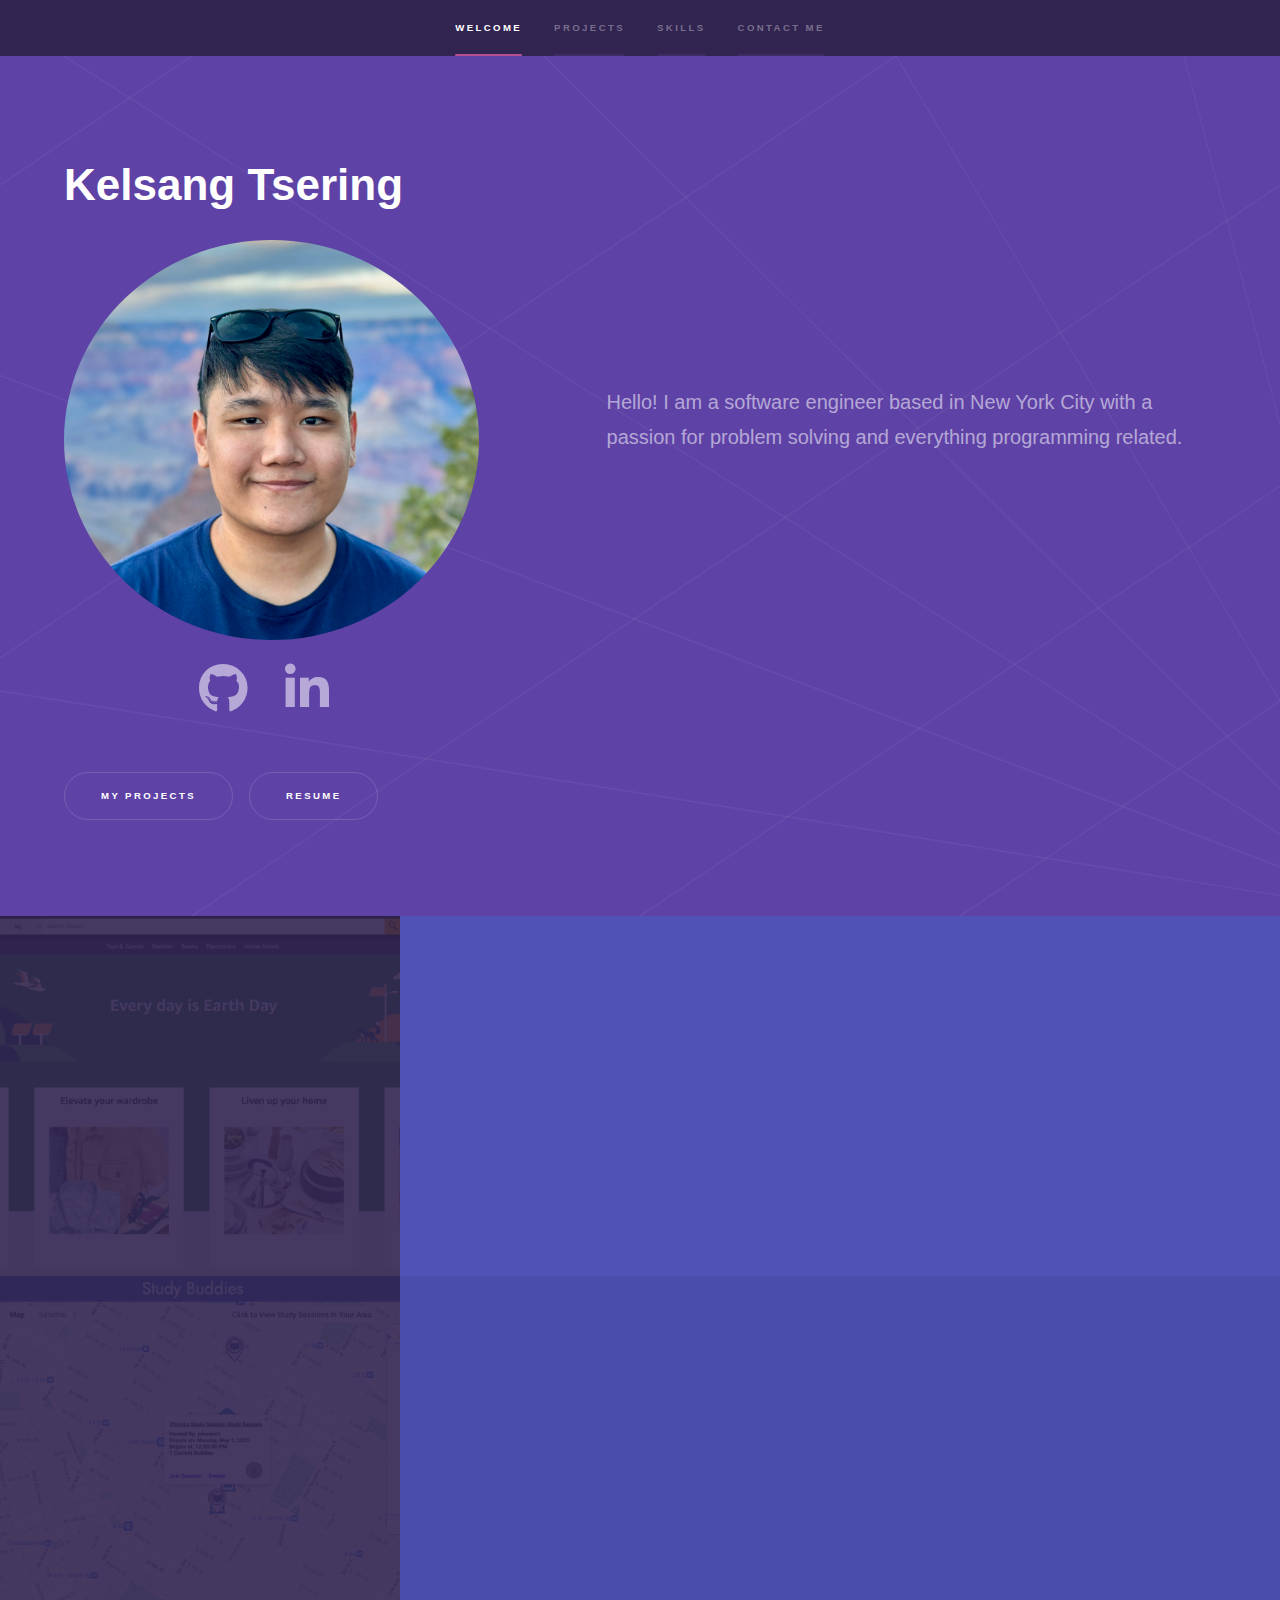
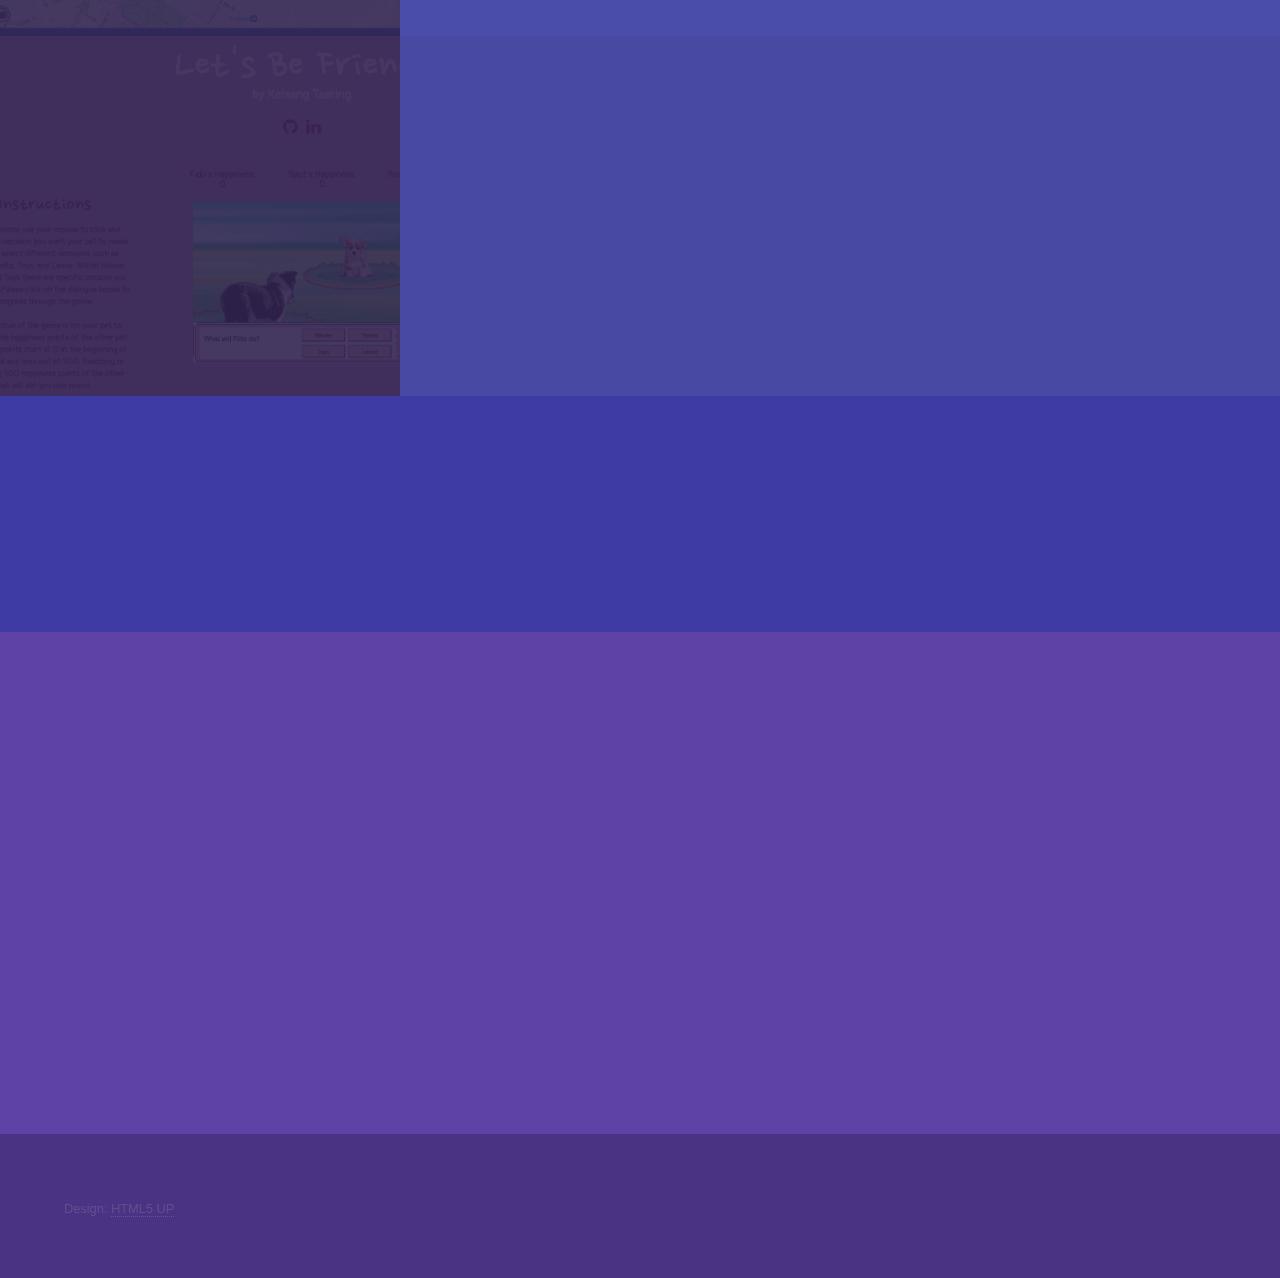
==== index.html @ 47f30125 "make changes" ====
<!DOCTYPE HTML>
<!--
	Hyperspace by HTML5 UP
	html5up.net | @ajlkn
	Free for personal and commercial use under the CCA 3.0 license (html5up.net/license)
-->
<html>
	<head>
		<title>Kelsang Tsering</title>
		<meta charset="utf-8" />
		<meta name="viewport" content="width=device-width, initial-scale=1, user-scalable=no" />
		<link rel="stylesheet" href="assets/css/main.css" />
		<noscript><link rel="stylesheet" href="assets/css/noscript.css" /></noscript>
		<link rel="icon" type="image/x-icon" href="images/laptop.png">
	</head>
	<body class="is-preload">

		<!-- Sidebar -->
			<section id="sidebar">
				<div class="inner">
					<nav>
						<ul>
							<li><a href="#intro">Welcome</a></li>
							<li><a href="#one">Projects</a></li>
							<li><a href="#two">Skills</a></li>
							<li><a href="#three">Contact Me</a></li>
						</ul>
					</nav>
				</div>
			</section>

		<!-- Wrapper -->
			<div id="wrapper">

				<!-- Intro -->
					<section id="intro" class="wrapper style1 fullscreen fade-up">
						<div class="inner">
							<h1>Kelsang Tsering</h1>
							<div id="introDiv">
								<img id="profile-photo" src="./images/kelsang2.jpg">
								<p id="introDescription">Hello! I am a software engineer based in New York City with a passion for problem solving and everything programming related.</p>
							</div>
							<ul class="icons">
								<li id="ul-icons"><a href="https://github.com/kelsangt" class="icon brands fa-github"><span class="label">GitHub</span></a></li>
								<li id="ul-icons"><a href="https://www.linkedin.com/in/kelsang-tsering/" class="icon brands fa-linkedin-in"><span class="label">LinkedIn</span></a></li>
							</ul>
							<ul class="actions">
								<li><a href="#one" class="button scrolly">My Projects</a></li>
								<li><a href="./KelsangTsering_Resume.pdf" class="button">Resume</a></li>
							</ul>
						</div>
					</section>

				<!-- One -->
					<section id="one" class="wrapper style2 spotlights">
						<section>
							<a href="#" class="image"><img src="images/rainiermain.png" alt="" data-position="center center" /></a>
							<div class="content">
								<div class="inner">
									<h2>Rainier</h2>
									<p>Rainier is a full stack clone of Amazon, utilizing React/Redux for the frontend and Ruby on Rails as the backend.</p>
									<ul class="actions">
										<li><a target="_blank" href="https://rainier.onrender.com/" class="button">Live</a></li>
										<li><a target="_blank" href="https://github.com/kelsangt/Rainier" class="button">GitHub</a></li>
										<li><a href="rainier.html" class="button">More Details</a></li>
									</ul>
								</div>
							</div>
						</section>
						<section>
							<a href="#" class="image"><img src="images/studybuddiesmain.png" alt="" data-position="top center" /></a>
							<div class="content">
								<div class="inner">
									<h2>Study Buddies</h2>
									<p>Study Buddies is an app that allows students to be able to create and attend study sessions.</p>
									<ul class="actions">
										<li><a target="_blank" href="https://studybuddies.onrender.com/" class="button">Live</a></li>
										<li><a target="_blank" href="https://github.com/kelsangt/Study-Buddies" class="button">GitHub</a></li>
										<li><a href="studybuddies.html" class="button">More Details</a></li>
									</ul>
								</div>
							</div>
						</section>
						<section>
							<a href="#" class="image"><img src="images/letsbefriendsmain.png" alt="" data-position="25% 25%" /></a>
							<div class="content">
								<div class="inner">
									<h2>Let's Be Friends</h2>
									<p>Let's Be Friends is a turn-based Javascript game where the objective is to make your opponent's pet happy.</p>
									<ul class="actions">
										<li><a target="_blank" href="https://kelsangt.github.io/Lets-Be-Friends/" class="button">Live</a></li>
										<li><a target="_blank" href="https://github.com/kelsangt/Lets-Be-Friends" class="button">GitHub</a></li>
										<li><a href="letsbefriends.html" class="button">More Details</a></li>
									</ul>
								</div>
							</div>
						</section>
					</section>

				<!-- Two -->
					<section id="two" class="wrapper style3 fade-up">
						<div class="inner">
							<h2>Skills and Technologies</h2>
							<p></p>
							<div id="skillsDiv">
								<img id="techImg" src="https://raw.githubusercontent.com/devicons/devicon/1119b9f84c0290e0f0b38982099a2bd027a48bf1/icons/vscode/vscode-original.svg"/>
								<img id="techImg" src="https://raw.githubusercontent.com/devicons/devicon/1119b9f84c0290e0f0b38982099a2bd027a48bf1/icons/javascript/javascript-original.svg"/>
								<img id="techImg" src="https://raw.githubusercontent.com/devicons/devicon/1119b9f84c0290e0f0b38982099a2bd027a48bf1/icons/ruby/ruby-original.svg"/>
								<img id="techImg" src="https://raw.githubusercontent.com/devicons/devicon/1119b9f84c0290e0f0b38982099a2bd027a48bf1/icons/python/python-original.svg"/>
								<img id="techImg" src="https://raw.githubusercontent.com/devicons/devicon/1119b9f84c0290e0f0b38982099a2bd027a48bf1/icons/react/react-original.svg"/>
								<img id="techImg" src="https://raw.githubusercontent.com/devicons/devicon/1119b9f84c0290e0f0b38982099a2bd027a48bf1/icons/redux/redux-original.svg"/>
								<img id="techImg" src="https://raw.githubusercontent.com/devicons/devicon/1119b9f84c0290e0f0b38982099a2bd027a48bf1/icons/rails/rails-plain.svg" />
								<img id="techImg" src="https://raw.githubusercontent.com/devicons/devicon/1119b9f84c0290e0f0b38982099a2bd027a48bf1/icons/nodejs/nodejs-original.svg"/>
								<img id="techImg" src="https://raw.githubusercontent.com/devicons/devicon/1119b9f84c0290e0f0b38982099a2bd027a48bf1/icons/express/express-original.svg"/>
								<img id="techImg" src="https://raw.githubusercontent.com/devicons/devicon/1119b9f84c0290e0f0b38982099a2bd027a48bf1/icons/mongodb/mongodb-original.svg"/>
								<img id="techImg" src="https://raw.githubusercontent.com/devicons/devicon/1119b9f84c0290e0f0b38982099a2bd027a48bf1/icons/postgresql/postgresql-original.svg"/>
								<img id="techImg" src="https://raw.githubusercontent.com/devicons/devicon/1119b9f84c0290e0f0b38982099a2bd027a48bf1/icons/html5/html5-original.svg"/>
								<img id="techImg" src="https://raw.githubusercontent.com/devicons/devicon/1119b9f84c0290e0f0b38982099a2bd027a48bf1/icons/css3/css3-original.svg"/>
								
							</div>
							<!-- <ul class="actions">
								<li><a href="generic.html" class="button">Learn more</a></li>
							</ul> -->
						</div>
					</section>

				<!-- Three -->
					<section id="three" class="wrapper style1 fade-up">
						<div class="inner">
							<h2>Contact Me</h2>
							
							<!-- <div class="split style1"> -->
							
								<section>
									<ul class="contact">
										
										<li>
											<h3>Email</h3>
											<p>kelsangrtsering@gmail.com</p>
										</li>
										<li>
											<h3>Phone</h3>
											<span>(347) 497-0283</span>
										</li>
										<li>
											<h3>Social</h3>
											<ul class="icons-2">
												<li id="icons-2-github"><a href="https://github.com/kelsangt" class="icon brands fa-github"><span class="label">GitHub</span></a></li>
												<li><a href="https://www.linkedin.com/in/kelsang-tsering/" class="icon brands fa-linkedin-in"><span class="label">LinkedIn</span></a></li>
											</ul>
										</li>
									</ul>
								</section>
							<!-- </div> -->
						</div>
					</section>

			</div>

		<!-- Footer -->
			<footer id="footer" class="wrapper style1-alt">
				<div class="inner">
					<ul class="menu">
						<li>Design: <a href="http://html5up.net">HTML5 UP</a></li>
					</ul>
				</div>
			</footer>

		<!-- Scripts -->
			<script src="assets/js/jquery.min.js"></script>
			<script src="assets/js/jquery.scrollex.min.js"></script>
			<script src="assets/js/jquery.scrolly.min.js"></script>
			<script src="assets/js/browser.min.js"></script>
			<script src="assets/js/breakpoints.min.js"></script>
			<script src="assets/js/util.js"></script>
			<script src="assets/js/main.js"></script>

	</body>
</html>
---- assets/css/main.css ----
@import url(fontawesome-all.min.css);

/*
	Hyperspace by HTML5 UP
	html5up.net | @ajlkn
	Free for personal and commercial use under the CCA 3.0 license (html5up.net/license)
*/

html, body, div, span, applet, object,
iframe, h1, h2, h3, h4, h5, h6, p, blockquote,
pre, a, abbr, acronym, address, big, cite,
code, del, dfn, em, img, ins, kbd, q, s, samp,
small, strike, strong, sub, sup, tt, var, b,
u, i, center, dl, dt, dd, ol, ul, li, fieldset,
form, label, legend, table, caption, tbody,
tfoot, thead, tr, th, td, article, aside,
canvas, details, embed, figure, figcaption,
footer, header, hgroup, menu, nav, output, ruby,
section, summary, time, mark, audio, video {
	margin: 0;
	padding: 0;
	border: 0;
	font-size: 100%;
	font: inherit;
	vertical-align: baseline;}

article, aside, details, figcaption, figure,
footer, header, hgroup, menu, nav, section {
	display: block;}

body {
	line-height: 1;
}

ol, ul {
	list-style: none;
}

blockquote, q {
	quotes: none;
}

	blockquote:before, blockquote:after, q:before, q:after {
		content: '';
		content: none;
	}

table {
	border-collapse: collapse;
	border-spacing: 0;
}

body {
	-webkit-text-size-adjust: none;
}

mark {
	background-color: transparent;
	color: inherit;
}

input::-moz-focus-inner {
	border: 0;
	padding: 0;
}

input, select, textarea {
	-moz-appearance: none;
	-webkit-appearance: none;
	-ms-appearance: none;
	appearance: none;
}

/* Basic */

	@-ms-viewport {
		width: device-width;
	}

	body {
		-ms-overflow-style: scrollbar;
	}

	@media screen and (max-width: 480px) {

		html, body {
			min-width: 320px;
		}

	}

	html {
		box-sizing: border-box;
	}

	*, *:before, *:after {
		box-sizing: inherit;
	}

	body {
		background: #312450;
	}

		body.is-preload *, body.is-preload *:before, body.is-preload *:after {
			-moz-animation: none !important;
			-webkit-animation: none !important;
			-ms-animation: none !important;
			animation: none !important;
			-moz-transition: none !important;
			-webkit-transition: none !important;
			-ms-transition: none !important;
			transition: none !important;
		}

/* Type */

	body, input, select, textarea {
		color: rgba(255, 255, 255, 0.55);
		font-family: Arial, Helvetica, sans-serif;
		font-size: 16.5pt;
		font-weight: normal;
		line-height: 1.75;
	}

		@media screen and (max-width: 1680px) {

			body, input, select, textarea {
				font-size: 13pt;
			}

		}

		@media screen and (max-width: 1280px) {

			body, input, select, textarea {
				font-size: 12pt;
			}

		}

		@media screen and (max-width: 360px) {

			body, input, select, textarea {
				font-size: 11pt;
			}

		}

	a {
		-moz-transition: color 0.2s ease, border-bottom-color 0.2s ease;
		-webkit-transition: color 0.2s ease, border-bottom-color 0.2s ease;
		-ms-transition: color 0.2s ease, border-bottom-color 0.2s ease;
		transition: color 0.2s ease, border-bottom-color 0.2s ease;
		border-bottom: dotted 1px rgba(255, 255, 255, 0.35);
		color: inherit;
		text-decoration: none;
	}

		a:hover {
			border-bottom-color: transparent;
			color: #ffffff;
		}

	strong, b {
		color: #ffffff;
		font-weight: bold;
	}

	em, i {
		font-style: italic;
	}

	p {
		margin: 0 0 2em 0;
	}

	h1, h2, h3, h4, h5, h6 {
		color: #ffffff;
		font-weight: bold;
		line-height: 1.5;
		margin: 0 0 0.5em 0;
	}

		h1 a, h2 a, h3 a, h4 a, h5 a, h6 a {
			color: inherit;
			text-decoration: none;
		}

	h1 {
		font-size: 2.75em;
	}

		h1.major {
			margin: 0 0 1.3em 0;
			position: relative;
			padding-bottom: 0.35em;
		}

			h1.major:after {
				background-image: -moz-linear-gradient(to right, #5e42a6, #b74e91);
				background-image: -webkit-linear-gradient(to right, #5e42a6, #b74e91);
				background-image: -ms-linear-gradient(to right, #5e42a6, #b74e91);
				background-image: linear-gradient(to right, #5e42a6, #b74e91);
				-moz-transition: max-width 0.2s ease;
				-webkit-transition: max-width 0.2s ease;
				-ms-transition: max-width 0.2s ease;
				transition: max-width 0.2s ease;
				border-radius: 0.2em;
				bottom: 0;
				content: '';
				height: 0.05em;
				position: absolute;
				right: 0;
				width: 100%;
			}

	h2 {
		font-size: 1.75em;
	}

	h3 {
		font-size: 1.1em;
	}

	h4 {
		font-size: 1em;
	}

	h5 {
		font-size: 0.8em;
	}

	h6 {
		font-size: 0.6em;
	}

	@media screen and (max-width: 736px) {

		h1 {
			font-size: 2em;
		}

		h2 {
			font-size: 1.25em;
		}

		h3 {
			font-size: 1em;
		}

		h4 {
			font-size: 0.8em;
		}

		h5 {
			font-size: 0.6em;
		}

		h6 {
			font-size: 0.6em;
		}

	}

	sub {
		font-size: 0.8em;
		position: relative;
		top: 0.5em;
	}

	sup {
		font-size: 0.8em;
		position: relative;
		top: -0.5em;
	}

	blockquote {
		border-left: solid 4px rgba(255, 255, 255, 0.15);
		font-style: italic;
		margin: 0 0 2em 0;
		padding: 0.5em 0 0.5em 2em;
	}

	code {
		background: rgba(255, 255, 255, 0.05);
		border-radius: 0.25em;
		border: solid 1px rgba(255, 255, 255, 0.15);
		font-family: "Courier New", monospace;
		font-size: 0.9em;
		margin: 0 0.25em;
		padding: 0.25em 0.65em;
	}

	pre {
		-webkit-overflow-scrolling: touch;
		font-family: "Courier New", monospace;
		font-size: 0.9em;
		margin: 0 0 2em 0;
	}

		pre code {
			display: block;
			line-height: 1.75em;
			padding: 1em 1.5em;
			overflow-x: auto;
		}

	hr {
		border: 0;
		border-bottom: solid 1px rgba(255, 255, 255, 0.15);
		margin: 2em 0;
	}

		hr.major {
			margin: 3em 0;
		}

	.align-left {
		text-align: left;
	}

	.align-center {
		text-align: center;
	}

	.align-right {
		text-align: right;
	}

/* Row */

	.row {
		display: flex;
		flex-wrap: wrap;
		box-sizing: border-box;
		align-items: stretch;
	}

		.row > * {
			box-sizing: border-box;
		}

		.row.gtr-uniform > * > :last-child {
			margin-bottom: 0;
		}

		.row.aln-left {
			justify-content: flex-start;
		}

		.row.aln-center {
			justify-content: center;
		}

		.row.aln-right {
			justify-content: flex-end;
		}

		.row.aln-top {
			align-items: flex-start;
		}

		.row.aln-middle {
			align-items: center;
		}

		.row.aln-bottom {
			align-items: flex-end;
		}

		.row > .imp {
			order: -1;
		}

		.row > .col-1 {
			width: 8.33333%;
		}

		.row > .off-1 {
			margin-left: 8.33333%;
		}

		.row > .col-2 {
			width: 16.66667%;
		}

		.row > .off-2 {
			margin-left: 16.66667%;
		}

		.row > .col-3 {
			width: 25%;
		}

		.row > .off-3 {
			margin-left: 25%;
		}

		.row > .col-4 {
			width: 33.33333%;
		}

		.row > .off-4 {
			margin-left: 33.33333%;
		}

		.row > .col-5 {
			width: 41.66667%;
		}

		.row > .off-5 {
			margin-left: 41.66667%;
		}

		.row > .col-6 {
			width: 50%;
		}

		.row > .off-6 {
			margin-left: 50%;
		}

		.row > .col-7 {
			width: 58.33333%;
		}

		.row > .off-7 {
			margin-left: 58.33333%;
		}

		.row > .col-8 {
			width: 66.66667%;
		}

		.row > .off-8 {
			margin-left: 66.66667%;
		}

		.row > .col-9 {
			width: 75%;
		}

		.row > .off-9 {
			margin-left: 75%;
		}

		.row > .col-10 {
			width: 83.33333%;
		}

		.row > .off-10 {
			margin-left: 83.33333%;
		}

		.row > .col-11 {
			width: 91.66667%;
		}

		.row > .off-11 {
			margin-left: 91.66667%;
		}

		.row > .col-12 {
			width: 100%;
		}

		.row > .off-12 {
			margin-left: 100%;
		}

		.row.gtr-0 {
			margin-top: 0;
			margin-left: 0em;
		}

			.row.gtr-0 > * {
				padding: 0 0 0 0em;
			}

			.row.gtr-0.gtr-uniform {
				margin-top: 0em;
			}

				.row.gtr-0.gtr-uniform > * {
					padding-top: 0em;
				}

		.row.gtr-25 {
			margin-top: 0;
			margin-left: -0.375em;
		}

			.row.gtr-25 > * {
				padding: 0 0 0 0.375em;
			}

			.row.gtr-25.gtr-uniform {
				margin-top: -0.375em;
			}

				.row.gtr-25.gtr-uniform > * {
					padding-top: 0.375em;
				}

		.row.gtr-50 {
			margin-top: 0;
			margin-left: -0.75em;
		}

			.row.gtr-50 > * {
				padding: 0 0 0 0.75em;
			}

			.row.gtr-50.gtr-uniform {
				margin-top: -0.75em;
			}

				.row.gtr-50.gtr-uniform > * {
					padding-top: 0.75em;
				}

		.row {
			margin-top: 0;
			margin-left: -1.5em;
		}

			.row > * {
				padding: 0 0 0 1.5em;
			}

			.row.gtr-uniform {
				margin-top: -1.5em;
			}

				.row.gtr-uniform > * {
					padding-top: 1.5em;
				}

		.row.gtr-150 {
			margin-top: 0;
			margin-left: -2.25em;
		}

			.row.gtr-150 > * {
				padding: 0 0 0 2.25em;
			}

			.row.gtr-150.gtr-uniform {
				margin-top: -2.25em;
			}

				.row.gtr-150.gtr-uniform > * {
					padding-top: 2.25em;
				}

		.row.gtr-200 {
			margin-top: 0;
			margin-left: -3em;
		}

			.row.gtr-200 > * {
				padding: 0 0 0 3em;
			}

			.row.gtr-200.gtr-uniform {
				margin-top: -3em;
			}

				.row.gtr-200.gtr-uniform > * {
					padding-top: 3em;
				}

		@media screen and (max-width: 1680px) {

			.row {
				display: flex;
				flex-wrap: wrap;
				box-sizing: border-box;
				align-items: stretch;
			}

				.row > * {
					box-sizing: border-box;
				}

				.row.gtr-uniform > * > :last-child {
					margin-bottom: 0;
				}

				.row.aln-left {
					justify-content: flex-start;
				}

				.row.aln-center {
					justify-content: center;
				}

				.row.aln-right {
					justify-content: flex-end;
				}

				.row.aln-top {
					align-items: flex-start;
				}

				.row.aln-middle {
					align-items: center;
				}

				.row.aln-bottom {
					align-items: flex-end;
				}

				.row > .imp-xlarge {
					order: -1;
				}

				.row > .col-1-xlarge {
					width: 8.33333%;
				}

				.row > .off-1-xlarge {
					margin-left: 8.33333%;
				}

				.row > .col-2-xlarge {
					width: 16.66667%;
				}

				.row > .off-2-xlarge {
					margin-left: 16.66667%;
				}

				.row > .col-3-xlarge {
					width: 25%;
				}

				.row > .off-3-xlarge {
					margin-left: 25%;
				}

				.row > .col-4-xlarge {
					width: 33.33333%;
				}

				.row > .off-4-xlarge {
					margin-left: 33.33333%;
				}

				.row > .col-5-xlarge {
					width: 41.66667%;
				}

				.row > .off-5-xlarge {
					margin-left: 41.66667%;
				}

				.row > .col-6-xlarge {
					width: 50%;
				}

				.row > .off-6-xlarge {
					margin-left: 50%;
				}

				.row > .col-7-xlarge {
					width: 58.33333%;
				}

				.row > .off-7-xlarge {
					margin-left: 58.33333%;
				}

				.row > .col-8-xlarge {
					width: 66.66667%;
				}

				.row > .off-8-xlarge {
					margin-left: 66.66667%;
				}

				.row > .col-9-xlarge {
					width: 75%;
				}

				.row > .off-9-xlarge {
					margin-left: 75%;
				}

				.row > .col-10-xlarge {
					width: 83.33333%;
				}

				.row > .off-10-xlarge {
					margin-left: 83.33333%;
				}

				.row > .col-11-xlarge {
					width: 91.66667%;
				}

				.row > .off-11-xlarge {
					margin-left: 91.66667%;
				}

				.row > .col-12-xlarge {
					width: 100%;
				}

				.row > .off-12-xlarge {
					margin-left: 100%;
				}

				.row.gtr-0 {
					margin-top: 0;
					margin-left: 0em;
				}

					.row.gtr-0 > * {
						padding: 0 0 0 0em;
					}

					.row.gtr-0.gtr-uniform {
						margin-top: 0em;
					}

						.row.gtr-0.gtr-uniform > * {
							padding-top: 0em;
						}

				.row.gtr-25 {
					margin-top: 0;
					margin-left: -0.375em;
				}

					.row.gtr-25 > * {
						padding: 0 0 0 0.375em;
					}

					.row.gtr-25.gtr-uniform {
						margin-top: -0.375em;
					}

						.row.gtr-25.gtr-uniform > * {
							padding-top: 0.375em;
						}

				.row.gtr-50 {
					margin-top: 0;
					margin-left: -0.75em;
				}

					.row.gtr-50 > * {
						padding: 0 0 0 0.75em;
					}

					.row.gtr-50.gtr-uniform {
						margin-top: -0.75em;
					}

						.row.gtr-50.gtr-uniform > * {
							padding-top: 0.75em;
						}

				.row {
					margin-top: 0;
					margin-left: -1.5em;
				}

					.row > * {
						padding: 0 0 0 1.5em;
					}

					.row.gtr-uniform {
						margin-top: -1.5em;
					}

						.row.gtr-uniform > * {
							padding-top: 1.5em;
						}

				.row.gtr-150 {
					margin-top: 0;
					margin-left: -2.25em;
				}

					.row.gtr-150 > * {
						padding: 0 0 0 2.25em;
					}

					.row.gtr-150.gtr-uniform {
						margin-top: -2.25em;
					}

						.row.gtr-150.gtr-uniform > * {
							padding-top: 2.25em;
						}

				.row.gtr-200 {
					margin-top: 0;
					margin-left: -3em;
				}

					.row.gtr-200 > * {
						padding: 0 0 0 3em;
					}

					.row.gtr-200.gtr-uniform {
						margin-top: -3em;
					}

						.row.gtr-200.gtr-uniform > * {
							padding-top: 3em;
						}

		}

		@media screen and (max-width: 1280px) {

			.row {
				display: flex;
				flex-wrap: wrap;
				box-sizing: border-box;
				align-items: stretch;
			}

				.row > * {
					box-sizing: border-box;
				}

				.row.gtr-uniform > * > :last-child {
					margin-bottom: 0;
				}

				.row.aln-left {
					justify-content: flex-start;
				}

				.row.aln-center {
					justify-content: center;
				}

				.row.aln-right {
					justify-content: flex-end;
				}

				.row.aln-top {
					align-items: flex-start;
				}

				.row.aln-middle {
					align-items: center;
				}

				.row.aln-bottom {
					align-items: flex-end;
				}

				.row > .imp-large {
					order: -1;
				}

				.row > .col-1-large {
					width: 8.33333%;
				}

				.row > .off-1-large {
					margin-left: 8.33333%;
				}

				.row > .col-2-large {
					width: 16.66667%;
				}

				.row > .off-2-large {
					margin-left: 16.66667%;
				}

				.row > .col-3-large {
					width: 25%;
				}

				.row > .off-3-large {
					margin-left: 25%;
				}

				.row > .col-4-large {
					width: 33.33333%;
				}

				.row > .off-4-large {
					margin-left: 33.33333%;
				}

				.row > .col-5-large {
					width: 41.66667%;
				}

				.row > .off-5-large {
					margin-left: 41.66667%;
				}

				.row > .col-6-large {
					width: 50%;
				}

				.row > .off-6-large {
					margin-left: 50%;
				}

				.row > .col-7-large {
					width: 58.33333%;
				}

				.row > .off-7-large {
					margin-left: 58.33333%;
				}

				.row > .col-8-large {
					width: 66.66667%;
				}

				.row > .off-8-large {
					margin-left: 66.66667%;
				}

				.row > .col-9-large {
					width: 75%;
				}

				.row > .off-9-large {
					margin-left: 75%;
				}

				.row > .col-10-large {
					width: 83.33333%;
				}

				.row > .off-10-large {
					margin-left: 83.33333%;
				}

				.row > .col-11-large {
					width: 91.66667%;
				}

				.row > .off-11-large {
					margin-left: 91.66667%;
				}

				.row > .col-12-large {
					width: 100%;
				}

				.row > .off-12-large {
					margin-left: 100%;
				}

				.row.gtr-0 {
					margin-top: 0;
					margin-left: 0em;
				}

					.row.gtr-0 > * {
						padding: 0 0 0 0em;
					}

					.row.gtr-0.gtr-uniform {
						margin-top: 0em;
					}

						.row.gtr-0.gtr-uniform > * {
							padding-top: 0em;
						}

				.row.gtr-25 {
					margin-top: 0;
					margin-left: -0.375em;
				}

					.row.gtr-25 > * {
						padding: 0 0 0 0.375em;
					}

					.row.gtr-25.gtr-uniform {
						margin-top: -0.375em;
					}

						.row.gtr-25.gtr-uniform > * {
							padding-top: 0.375em;
						}

				.row.gtr-50 {
					margin-top: 0;
					margin-left: -0.75em;
				}

					.row.gtr-50 > * {
						padding: 0 0 0 0.75em;
					}

					.row.gtr-50.gtr-uniform {
						margin-top: -0.75em;
					}

						.row.gtr-50.gtr-uniform > * {
							padding-top: 0.75em;
						}

				.row {
					margin-top: 0;
					margin-left: -1.5em;
				}

					.row > * {
						padding: 0 0 0 1.5em;
					}

					.row.gtr-uniform {
						margin-top: -1.5em;
					}

						.row.gtr-uniform > * {
							padding-top: 1.5em;
						}

				.row.gtr-150 {
					margin-top: 0;
					margin-left: -2.25em;
				}

					.row.gtr-150 > * {
						padding: 0 0 0 2.25em;
					}

					.row.gtr-150.gtr-uniform {
						margin-top: -2.25em;
					}

						.row.gtr-150.gtr-uniform > * {
							padding-top: 2.25em;
						}

				.row.gtr-200 {
					margin-top: 0;
					margin-left: -3em;
				}

					.row.gtr-200 > * {
						padding: 0 0 0 3em;
					}

					.row.gtr-200.gtr-uniform {
						margin-top: -3em;
					}

						.row.gtr-200.gtr-uniform > * {
							padding-top: 3em;
						}

		}

		@media screen and (max-width: 980px) {

			.row {
				display: flex;
				flex-wrap: wrap;
				box-sizing: border-box;
				align-items: stretch;
			}

				.row > * {
					box-sizing: border-box;
				}

				.row.gtr-uniform > * > :last-child {
					margin-bottom: 0;
				}

				.row.aln-left {
					justify-content: flex-start;
				}

				.row.aln-center {
					justify-content: center;
				}

				.row.aln-right {
					justify-content: flex-end;
				}

				.row.aln-top {
					align-items: flex-start;
				}

				.row.aln-middle {
					align-items: center;
				}

				.row.aln-bottom {
					align-items: flex-end;
				}

				.row > .imp-medium {
					order: -1;
				}

				.row > .col-1-medium {
					width: 8.33333%;
				}

				.row > .off-1-medium {
					margin-left: 8.33333%;
				}

				.row > .col-2-medium {
					width: 16.66667%;
				}

				.row > .off-2-medium {
					margin-left: 16.66667%;
				}

				.row > .col-3-medium {
					width: 25%;
				}

				.row > .off-3-medium {
					margin-left: 25%;
				}

				.row > .col-4-medium {
					width: 33.33333%;
				}

				.row > .off-4-medium {
					margin-left: 33.33333%;
				}

				.row > .col-5-medium {
					width: 41.66667%;
				}

				.row > .off-5-medium {
					margin-left: 41.66667%;
				}

				.row > .col-6-medium {
					width: 50%;
				}

				.row > .off-6-medium {
					margin-left: 50%;
				}

				.row > .col-7-medium {
					width: 58.33333%;
				}

				.row > .off-7-medium {
					margin-left: 58.33333%;
				}

				.row > .col-8-medium {
					width: 66.66667%;
				}

				.row > .off-8-medium {
					margin-left: 66.66667%;
				}

				.row > .col-9-medium {
					width: 75%;
				}

				.row > .off-9-medium {
					margin-left: 75%;
				}

				.row > .col-10-medium {
					width: 83.33333%;
				}

				.row > .off-10-medium {
					margin-left: 83.33333%;
				}

				.row > .col-11-medium {
					width: 91.66667%;
				}

				.row > .off-11-medium {
					margin-left: 91.66667%;
				}

				.row > .col-12-medium {
					width: 100%;
				}

				.row > .off-12-medium {
					margin-left: 100%;
				}

				.row.gtr-0 {
					margin-top: 0;
					margin-left: 0em;
				}

					.row.gtr-0 > * {
						padding: 0 0 0 0em;
					}

					.row.gtr-0.gtr-uniform {
						margin-top: 0em;
					}

						.row.gtr-0.gtr-uniform > * {
							padding-top: 0em;
						}

				.row.gtr-25 {
					margin-top: 0;
					margin-left: -0.375em;
				}

					.row.gtr-25 > * {
						padding: 0 0 0 0.375em;
					}

					.row.gtr-25.gtr-uniform {
						margin-top: -0.375em;
					}

						.row.gtr-25.gtr-uniform > * {
							padding-top: 0.375em;
						}

				.row.gtr-50 {
					margin-top: 0;
					margin-left: -0.75em;
				}

					.row.gtr-50 > * {
						padding: 0 0 0 0.75em;
					}

					.row.gtr-50.gtr-uniform {
						margin-top: -0.75em;
					}

						.row.gtr-50.gtr-uniform > * {
							padding-top: 0.75em;
						}

				.row {
					margin-top: 0;
					margin-left: -1.5em;
				}

					.row > * {
						padding: 0 0 0 1.5em;
					}

					.row.gtr-uniform {
						margin-top: -1.5em;
					}

						.row.gtr-uniform > * {
							padding-top: 1.5em;
						}

				.row.gtr-150 {
					margin-top: 0;
					margin-left: -2.25em;
				}

					.row.gtr-150 > * {
						padding: 0 0 0 2.25em;
					}

					.row.gtr-150.gtr-uniform {
						margin-top: -2.25em;
					}

						.row.gtr-150.gtr-uniform > * {
							padding-top: 2.25em;
						}

				.row.gtr-200 {
					margin-top: 0;
					margin-left: -3em;
				}

					.row.gtr-200 > * {
						padding: 0 0 0 3em;
					}

					.row.gtr-200.gtr-uniform {
						margin-top: -3em;
					}

						.row.gtr-200.gtr-uniform > * {
							padding-top: 3em;
						}

		}

		@media screen and (max-width: 736px) {

			.row {
				display: flex;
				flex-wrap: wrap;
				box-sizing: border-box;
				align-items: stretch;
			}

				.row > * {
					box-sizing: border-box;
				}

				.row.gtr-uniform > * > :last-child {
					margin-bottom: 0;
				}

				.row.aln-left {
					justify-content: flex-start;
				}

				.row.aln-center {
					justify-content: center;
				}

				.row.aln-right {
					justify-content: flex-end;
				}

				.row.aln-top {
					align-items: flex-start;
				}

				.row.aln-middle {
					align-items: center;
				}

				.row.aln-bottom {
					align-items: flex-end;
				}

				.row > .imp-small {
					order: -1;
				}

				.row > .col-1-small {
					width: 8.33333%;
				}

				.row > .off-1-small {
					margin-left: 8.33333%;
				}

				.row > .col-2-small {
					width: 16.66667%;
				}

				.row > .off-2-small {
					margin-left: 16.66667%;
				}

				.row > .col-3-small {
					width: 25%;
				}

				.row > .off-3-small {
					margin-left: 25%;
				}

				.row > .col-4-small {
					width: 33.33333%;
				}

				.row > .off-4-small {
					margin-left: 33.33333%;
				}

				.row > .col-5-small {
					width: 41.66667%;
				}

				.row > .off-5-small {
					margin-left: 41.66667%;
				}

				.row > .col-6-small {
					width: 50%;
				}

				.row > .off-6-small {
					margin-left: 50%;
				}

				.row > .col-7-small {
					width: 58.33333%;
				}

				.row > .off-7-small {
					margin-left: 58.33333%;
				}

				.row > .col-8-small {
					width: 66.66667%;
				}

				.row > .off-8-small {
					margin-left: 66.66667%;
				}

				.row > .col-9-small {
					width: 75%;
				}

				.row > .off-9-small {
					margin-left: 75%;
				}

				.row > .col-10-small {
					width: 83.33333%;
				}

				.row > .off-10-small {
					margin-left: 83.33333%;
				}

				.row > .col-11-small {
					width: 91.66667%;
				}

				.row > .off-11-small {
					margin-left: 91.66667%;
				}

				.row > .col-12-small {
					width: 100%;
				}

				.row > .off-12-small {
					margin-left: 100%;
				}

				.row.gtr-0 {
					margin-top: 0;
					margin-left: 0em;
				}

					.row.gtr-0 > * {
						padding: 0 0 0 0em;
					}

					.row.gtr-0.gtr-uniform {
						margin-top: 0em;
					}

						.row.gtr-0.gtr-uniform > * {
							padding-top: 0em;
						}

				.row.gtr-25 {
					margin-top: 0;
					margin-left: -0.375em;
				}

					.row.gtr-25 > * {
						padding: 0 0 0 0.375em;
					}

					.row.gtr-25.gtr-uniform {
						margin-top: -0.375em;
					}

						.row.gtr-25.gtr-uniform > * {
							padding-top: 0.375em;
						}

				.row.gtr-50 {
					margin-top: 0;
					margin-left: -0.75em;
				}

					.row.gtr-50 > * {
						padding: 0 0 0 0.75em;
					}

					.row.gtr-50.gtr-uniform {
						margin-top: -0.75em;
					}

						.row.gtr-50.gtr-uniform > * {
							padding-top: 0.75em;
						}

				.row {
					margin-top: 0;
					margin-left: -1.5em;
				}

					.row > * {
						padding: 0 0 0 1.5em;
					}

					.row.gtr-uniform {
						margin-top: -1.5em;
					}

						.row.gtr-uniform > * {
							padding-top: 1.5em;
						}

				.row.gtr-150 {
					margin-top: 0;
					margin-left: -2.25em;
				}

					.row.gtr-150 > * {
						padding: 0 0 0 2.25em;
					}

					.row.gtr-150.gtr-uniform {
						margin-top: -2.25em;
					}

						.row.gtr-150.gtr-uniform > * {
							padding-top: 2.25em;
						}

				.row.gtr-200 {
					margin-top: 0;
					margin-left: -3em;
				}

					.row.gtr-200 > * {
						padding: 0 0 0 3em;
					}

					.row.gtr-200.gtr-uniform {
						margin-top: -3em;
					}

						.row.gtr-200.gtr-uniform > * {
							padding-top: 3em;
						}

		}

		@media screen and (max-width: 480px) {

			.row {
				display: flex;
				flex-wrap: wrap;
				box-sizing: border-box;
				align-items: stretch;
			}

				.row > * {
					box-sizing: border-box;
				}

				.row.gtr-uniform > * > :last-child {
					margin-bottom: 0;
				}

				.row.aln-left {
					justify-content: flex-start;
				}

				.row.aln-center {
					justify-content: center;
				}

				.row.aln-right {
					justify-content: flex-end;
				}

				.row.aln-top {
					align-items: flex-start;
				}

				.row.aln-middle {
					align-items: center;
				}

				.row.aln-bottom {
					align-items: flex-end;
				}

				.row > .imp-xsmall {
					order: -1;
				}

				.row > .col-1-xsmall {
					width: 8.33333%;
				}

				.row > .off-1-xsmall {
					margin-left: 8.33333%;
				}

				.row > .col-2-xsmall {
					width: 16.66667%;
				}

				.row > .off-2-xsmall {
					margin-left: 16.66667%;
				}

				.row > .col-3-xsmall {
					width: 25%;
				}

				.row > .off-3-xsmall {
					margin-left: 25%;
				}

				.row > .col-4-xsmall {
					width: 33.33333%;
				}

				.row > .off-4-xsmall {
					margin-left: 33.33333%;
				}

				.row > .col-5-xsmall {
					width: 41.66667%;
				}

				.row > .off-5-xsmall {
					margin-left: 41.66667%;
				}

				.row > .col-6-xsmall {
					width: 50%;
				}

				.row > .off-6-xsmall {
					margin-left: 50%;
				}

				.row > .col-7-xsmall {
					width: 58.33333%;
				}

				.row > .off-7-xsmall {
					margin-left: 58.33333%;
				}

				.row > .col-8-xsmall {
					width: 66.66667%;
				}

				.row > .off-8-xsmall {
					margin-left: 66.66667%;
				}

				.row > .col-9-xsmall {
					width: 75%;
				}

				.row > .off-9-xsmall {
					margin-left: 75%;
				}

				.row > .col-10-xsmall {
					width: 83.33333%;
				}

				.row > .off-10-xsmall {
					margin-left: 83.33333%;
				}

				.row > .col-11-xsmall {
					width: 91.66667%;
				}

				.row > .off-11-xsmall {
					margin-left: 91.66667%;
				}

				.row > .col-12-xsmall {
					width: 100%;
				}

				.row > .off-12-xsmall {
					margin-left: 100%;
				}

				.row.gtr-0 {
					margin-top: 0;
					margin-left: 0em;
				}

					.row.gtr-0 > * {
						padding: 0 0 0 0em;
					}

					.row.gtr-0.gtr-uniform {
						margin-top: 0em;
					}

						.row.gtr-0.gtr-uniform > * {
							padding-top: 0em;
						}

				.row.gtr-25 {
					margin-top: 0;
					margin-left: -0.375em;
				}

					.row.gtr-25 > * {
						padding: 0 0 0 0.375em;
					}

					.row.gtr-25.gtr-uniform {
						margin-top: -0.375em;
					}

						.row.gtr-25.gtr-uniform > * {
							padding-top: 0.375em;
						}

				.row.gtr-50 {
					margin-top: 0;
					margin-left: -0.75em;
				}

					.row.gtr-50 > * {
						padding: 0 0 0 0.75em;
					}

					.row.gtr-50.gtr-uniform {
						margin-top: -0.75em;
					}

						.row.gtr-50.gtr-uniform > * {
							padding-top: 0.75em;
						}

				.row {
					margin-top: 0;
					margin-left: -1.5em;
				}

					.row > * {
						padding: 0 0 0 1.5em;
					}

					.row.gtr-uniform {
						margin-top: -1.5em;
					}

						.row.gtr-uniform > * {
							padding-top: 1.5em;
						}

				.row.gtr-150 {
					margin-top: 0;
					margin-left: -2.25em;
				}

					.row.gtr-150 > * {
						padding: 0 0 0 2.25em;
					}

					.row.gtr-150.gtr-uniform {
						margin-top: -2.25em;
					}

						.row.gtr-150.gtr-uniform > * {
							padding-top: 2.25em;
						}

				.row.gtr-200 {
					margin-top: 0;
					margin-left: -3em;
				}

					.row.gtr-200 > * {
						padding: 0 0 0 3em;
					}

					.row.gtr-200.gtr-uniform {
						margin-top: -3em;
					}

						.row.gtr-200.gtr-uniform > * {
							padding-top: 3em;
						}

		}

/* Box */

	.box {
		border-radius: 0.25em;
		border: solid 1px rgba(255, 255, 255, 0.15);
		margin-bottom: 2em;
		padding: 1.5em;
	}

		.box > :last-child,
		.box > :last-child > :last-child,
		.box > :last-child > :last-child > :last-child {
			margin-bottom: 0;
		}

		.box.alt {
			border: 0;
			border-radius: 0;
			padding: 0;
		}

/* Button */

	input[type="submit"],
	input[type="reset"],
	input[type="button"],
	button,
	.button {
		-moz-appearance: none;
		-webkit-appearance: none;
		-ms-appearance: none;
		appearance: none;
		-moz-transition: border-color 0.2s ease;
		-webkit-transition: border-color 0.2s ease;
		-ms-transition: border-color 0.2s ease;
		transition: border-color 0.2s ease;
		background-color: transparent;
		border: solid 1px !important;
		border-color: rgba(255, 255, 255, 0.15) !important;
		border-radius: 3em;
		color: #ffffff !important;
		cursor: pointer;
		display: inline-block;
		font-size: 0.6em;
		font-weight: bold;
		height: calc(4.75em + 2px);
		letter-spacing: 0.25em;
		line-height: 4.75em;
		outline: 0;
		padding: 0 3.75em;
		position: relative;
		text-align: center;
		text-decoration: none;
		text-transform: uppercase;
		white-space: nowrap;
	}

		input[type="submit"]:after,
		input[type="reset"]:after,
		input[type="button"]:after,
		button:after,
		.button:after {
			-moz-transform: scale(0.25);
			-webkit-transform: scale(0.25);
			-ms-transform: scale(0.25);
			transform: scale(0.25);
			pointer-events: none;
			-moz-transition: opacity 0.2s ease, -moz-transform 0.2s ease;
			-webkit-transition: opacity 0.2s ease, -webkit-transform 0.2s ease;
			-ms-transition: opacity 0.2s ease, -ms-transform 0.2s ease;
			transition: opacity 0.2s ease, transform 0.2s ease;
			background: #ffffff;
			border-radius: 3em;
			content: '';
			height: 100%;
			left: 0;
			opacity: 0;
			position: absolute;
			top: 0;
			width: 100%;
		}

		input[type="submit"].icon:before,
		input[type="reset"].icon:before,
		input[type="button"].icon:before,
		button.icon:before,
		.button.icon:before {
			margin-right: 0.75em;
		}

		input[type="submit"].fit,
		input[type="reset"].fit,
		input[type="button"].fit,
		button.fit,
		.button.fit {
			width: 100%;
		}

		input[type="submit"].small,
		input[type="reset"].small,
		input[type="button"].small,
		button.small,
		.button.small {
			font-size: 0.4em;
		}

		input[type="submit"].large,
		input[type="reset"].large,
		input[type="button"].large,
		button.large,
		.button.large {
			font-size: 0.8em;
		}

		input[type="submit"].primary,
		input[type="reset"].primary,
		input[type="button"].primary,
		button.primary,
		.button.primary {
			background-color: #ffffff;
			color: #312450 !important;
		}

			input[type="submit"].primary:after,
			input[type="reset"].primary:after,
			input[type="button"].primary:after,
			button.primary:after,
			.button.primary:after {
				display: none;
			}

		input[type="submit"].disabled, input[type="submit"]:disabled,
		input[type="reset"].disabled,
		input[type="reset"]:disabled,
		input[type="button"].disabled,
		input[type="button"]:disabled,
		button.disabled,
		button:disabled,
		.button.disabled,
		.button:disabled {
			cursor: default;
			opacity: 0.5;
			pointer-events: none;
		}

		input[type="submit"]:hover,
		input[type="reset"]:hover,
		input[type="button"]:hover,
		button:hover,
		.button:hover {
			border-color: rgba(255, 255, 255, 0.55) !important;
		}

			input[type="submit"]:hover:after,
			input[type="reset"]:hover:after,
			input[type="button"]:hover:after,
			button:hover:after,
			.button:hover:after {
				opacity: 0.05;
				-moz-transform: scale(1);
				-webkit-transform: scale(1);
				-ms-transform: scale(1);
				transform: scale(1);
			}

			input[type="submit"]:hover:active,
			input[type="reset"]:hover:active,
			input[type="button"]:hover:active,
			button:hover:active,
			.button:hover:active {
				border-color: #ffffff !important;
			}

				input[type="submit"]:hover:active:after,
				input[type="reset"]:hover:active:after,
				input[type="button"]:hover:active:after,
				button:hover:active:after,
				.button:hover:active:after {
					opacity: 0.1;
				}

/* Features */

	.features {
		display: -moz-flex;
		display: -webkit-flex;
		display: -ms-flex;
		display: flex;
		-moz-flex-wrap: wrap;
		-webkit-flex-wrap: wrap;
		-ms-flex-wrap: wrap;
		flex-wrap: wrap;
		border-radius: 0.25em;
		border: solid 1px rgba(255, 255, 255, 0.15);
		background: rgba(255, 255, 255, 0.05);
		margin: 0 0 2em 0;
	}

		.features section {
			padding: 3.5em 3em 1em 7em ;
			width: 50%;
			border-top: solid 1px rgba(255, 255, 255, 0.15);
			position: relative;
		}

			.features section:nth-child(-n + 2) {
				border-top-width: 0;
			}

			.features section:nth-child(2n) {
				border-left: solid 1px rgba(255, 255, 255, 0.15);
			}

			.features section .icon {
				-moz-transition: opacity 0.5s ease, -moz-transform 0.5s ease;
				-webkit-transition: opacity 0.5s ease, -webkit-transform 0.5s ease;
				-ms-transition: opacity 0.5s ease, -ms-transform 0.5s ease;
				transition: opacity 0.5s ease, transform 0.5s ease;
				-moz-transition-delay: 1s;
				-webkit-transition-delay: 1s;
				-ms-transition-delay: 1s;
				transition-delay: 1s;
				-moz-transform: scale(1);
				-webkit-transform: scale(1);
				-ms-transform: scale(1);
				transform: scale(1);
				position: absolute;
				left: 3em;
				top: 3em;
				opacity: 1;
			}

			.features section:nth-child(1) .icon {
				-moz-transition-delay: 0.15s;
				-webkit-transition-delay: 0.15s;
				-ms-transition-delay: 0.15s;
				transition-delay: 0.15s;
			}

			.features section:nth-child(2) .icon {
				-moz-transition-delay: 0.3s;
				-webkit-transition-delay: 0.3s;
				-ms-transition-delay: 0.3s;
				transition-delay: 0.3s;
			}

			.features section:nth-child(3) .icon {
				-moz-transition-delay: 0.45s;
				-webkit-transition-delay: 0.45s;
				-ms-transition-delay: 0.45s;
				transition-delay: 0.45s;
			}

			.features section:nth-child(4) .icon {
				-moz-transition-delay: 0.6s;
				-webkit-transition-delay: 0.6s;
				-ms-transition-delay: 0.6s;
				transition-delay: 0.6s;
			}

			.features section:nth-child(5) .icon {
				-moz-transition-delay: 0.75s;
				-webkit-transition-delay: 0.75s;
				-ms-transition-delay: 0.75s;
				transition-delay: 0.75s;
			}

			.features section:nth-child(6) .icon {
				-moz-transition-delay: 0.9s;
				-webkit-transition-delay: 0.9s;
				-ms-transition-delay: 0.9s;
				transition-delay: 0.9s;
			}

			.features section:nth-child(7) .icon {
				-moz-transition-delay: 1.05s;
				-webkit-transition-delay: 1.05s;
				-ms-transition-delay: 1.05s;
				transition-delay: 1.05s;
			}

			.features section:nth-child(8) .icon {
				-moz-transition-delay: 1.2s;
				-webkit-transition-delay: 1.2s;
				-ms-transition-delay: 1.2s;
				transition-delay: 1.2s;
			}

			.features section:nth-child(9) .icon {
				-moz-transition-delay: 1.35s;
				-webkit-transition-delay: 1.35s;
				-ms-transition-delay: 1.35s;
				transition-delay: 1.35s;
			}

			.features section:nth-child(10) .icon {
				-moz-transition-delay: 1.5s;
				-webkit-transition-delay: 1.5s;
				-ms-transition-delay: 1.5s;
				transition-delay: 1.5s;
			}

			.features section:nth-child(11) .icon {
				-moz-transition-delay: 1.65s;
				-webkit-transition-delay: 1.65s;
				-ms-transition-delay: 1.65s;
				transition-delay: 1.65s;
			}

			.features section:nth-child(12) .icon {
				-moz-transition-delay: 1.8s;
				-webkit-transition-delay: 1.8s;
				-ms-transition-delay: 1.8s;
				transition-delay: 1.8s;
			}

			.features section:nth-child(13) .icon {
				-moz-transition-delay: 1.95s;
				-webkit-transition-delay: 1.95s;
				-ms-transition-delay: 1.95s;
				transition-delay: 1.95s;
			}

			.features section:nth-child(14) .icon {
				-moz-transition-delay: 2.1s;
				-webkit-transition-delay: 2.1s;
				-ms-transition-delay: 2.1s;
				transition-delay: 2.1s;
			}

			.features section:nth-child(15) .icon {
				-moz-transition-delay: 2.25s;
				-webkit-transition-delay: 2.25s;
				-ms-transition-delay: 2.25s;
				transition-delay: 2.25s;
			}

			.features section:nth-child(16) .icon {
				-moz-transition-delay: 2.4s;
				-webkit-transition-delay: 2.4s;
				-ms-transition-delay: 2.4s;
				transition-delay: 2.4s;
			}

			.features section:nth-child(17) .icon {
				-moz-transition-delay: 2.55s;
				-webkit-transition-delay: 2.55s;
				-ms-transition-delay: 2.55s;
				transition-delay: 2.55s;
			}

			.features section:nth-child(18) .icon {
				-moz-transition-delay: 2.7s;
				-webkit-transition-delay: 2.7s;
				-ms-transition-delay: 2.7s;
				transition-delay: 2.7s;
			}

			.features section:nth-child(19) .icon {
				-moz-transition-delay: 2.85s;
				-webkit-transition-delay: 2.85s;
				-ms-transition-delay: 2.85s;
				transition-delay: 2.85s;
			}

			.features section:nth-child(20) .icon {
				-moz-transition-delay: 3s;
				-webkit-transition-delay: 3s;
				-ms-transition-delay: 3s;
				transition-delay: 3s;
			}

		.features.inactive section .icon {
			-moz-transform: scale(0.5);
			-webkit-transform: scale(0.5);
			-ms-transform: scale(0.5);
			transform: scale(0.5);
			opacity: 0;
		}

		@media screen and (max-width: 980px) {

			.features {
				display: block;
			}

				.features section {
					border-top-width: 1px !important;
					border-left-width: 0 !important;
					width: 100%;
				}

					.features section:first-child {
						border-top-width: 0 !important;
					}

		}

		@media screen and (max-width: 736px) {

			.features section {
				padding: 2.5em 1.5em 0.1em 5.5em ;
			}

				.features section .icon {
					left: 1.5em;
					top: 2em;
				}

		}

		@media screen and (max-width: 480px) {

			.features section {
				padding: 2em 1.5em 0.1em 1.5em ;
			}

				.features section .icon {
					left: 0;
					position: relative;
					top: 0;
				}

		}

/* Form */

	form {
		margin: 0 0 2em 0;
	}

		form > :last-child {
			margin-bottom: 0;
		}

		form > .fields {
			display: -moz-flex;
			display: -webkit-flex;
			display: -ms-flex;
			display: flex;
			-moz-flex-wrap: wrap;
			-webkit-flex-wrap: wrap;
			-ms-flex-wrap: wrap;
			flex-wrap: wrap;
			width: calc(100% + 3em);
			margin: -1.5em 0 2em -1.5em;
		}

			form > .fields > .field {
				-moz-flex-grow: 0;
				-webkit-flex-grow: 0;
				-ms-flex-grow: 0;
				flex-grow: 0;
				-moz-flex-shrink: 0;
				-webkit-flex-shrink: 0;
				-ms-flex-shrink: 0;
				flex-shrink: 0;
				padding: 1.5em 0 0 1.5em;
				width: calc(100% - 1.5em);
			}

				form > .fields > .field.half {
					width: calc(50% - 0.75em);
				}

				form > .fields > .field.third {
					width: calc(100%/3 - 0.5em);
				}

				form > .fields > .field.quarter {
					width: calc(25% - 0.375em);
				}

		@media screen and (max-width: 480px) {

			form > .fields {
				width: calc(100% + 3em);
				margin: -1.5em 0 2em -1.5em;
			}

				form > .fields > .field {
					padding: 1.5em 0 0 1.5em;
					width: calc(100% - 1.5em);
				}

					form > .fields > .field.half {
						width: calc(100% - 1.5em);
					}

					form > .fields > .field.third {
						width: calc(100% - 1.5em);
					}

					form > .fields > .field.quarter {
						width: calc(100% - 1.5em);
					}

		}

	label {
		color: #ffffff;
		font-weight: bold;
		line-height: 1.5;
		margin: 0 0 0.7em 0;
		display: block;
		font-size: 1.1em;
	}

	input[type="text"],
	input[type="password"],
	input[type="email"],
	input[type="tel"],
	select,
	textarea {
		-moz-appearance: none;
		-webkit-appearance: none;
		-ms-appearance: none;
		appearance: none;
		background: rgba(255, 255, 255, 0.05);
		border-radius: 0.25em;
		border: none;
		border: solid 1px rgba(255, 255, 255, 0.15);
		color: inherit;
		display: block;
		outline: 0;
		padding: 0 1em;
		text-decoration: none;
		width: 100%;
	}

		input[type="text"]:invalid,
		input[type="password"]:invalid,
		input[type="email"]:invalid,
		input[type="tel"]:invalid,
		select:invalid,
		textarea:invalid {
			box-shadow: none;
		}

		input[type="text"]:focus,
		input[type="password"]:focus,
		input[type="email"]:focus,
		input[type="tel"]:focus,
		select:focus,
		textarea:focus {
			border-color: #ffffff;
			box-shadow: 0 0 0 1px #ffffff;
		}

	select {
		background-image: url("data:image/svg+xml;charset=utf8,%3Csvg xmlns='http://www.w3.org/2000/svg' width='40' height='40' preserveAspectRatio='none' viewBox='0 0 40 40'%3E%3Cpath d='M9.4,12.3l10.4,10.4l10.4-10.4c0.2-0.2,0.5-0.4,0.9-0.4c0.3,0,0.6,0.1,0.9,0.4l3.3,3.3c0.2,0.2,0.4,0.5,0.4,0.9 c0,0.4-0.1,0.6-0.4,0.9L20.7,31.9c-0.2,0.2-0.5,0.4-0.9,0.4c-0.3,0-0.6-0.1-0.9-0.4L4.3,17.3c-0.2-0.2-0.4-0.5-0.4-0.9 c0-0.4,0.1-0.6,0.4-0.9l3.3-3.3c0.2-0.2,0.5-0.4,0.9-0.4S9.1,12.1,9.4,12.3z' fill='rgba(255, 255, 255, 0.15)' /%3E%3C/svg%3E");
		background-size: 1.25rem;
		background-repeat: no-repeat;
		background-position: calc(100% - 1rem) center;
		height: 2.75em;
		padding-right: 2.75em;
		text-overflow: ellipsis;
	}

		select option {
			color: #ffffff;
			background: #312450;
		}

		select:focus::-ms-value {
			background-color: transparent;
		}

		select::-ms-expand {
			display: none;
		}

	input[type="text"],
	input[type="password"],
	input[type="email"],
	select {
		height: 2.75em;
	}

	textarea {
		padding: 0.75em 1em;
	}

		body.is-ie textarea {
			min-height: 10em;
		}

	input[type="checkbox"],
	input[type="radio"] {
		-moz-appearance: none;
		-webkit-appearance: none;
		-ms-appearance: none;
		appearance: none;
		display: block;
		float: left;
		margin-right: -2em;
		opacity: 0;
		width: 1em;
		z-index: -1;
	}

		input[type="checkbox"] + label,
		input[type="radio"] + label {
			text-decoration: none;
			color: rgba(255, 255, 255, 0.55);
			cursor: pointer;
			display: inline-block;
			font-size: 1em;
			font-weight: normal;
			padding-left: 2.4em;
			padding-right: 0.75em;
			position: relative;
		}

			input[type="checkbox"] + label:before,
			input[type="radio"] + label:before {
				-moz-osx-font-smoothing: grayscale;
				-webkit-font-smoothing: antialiased;
				display: inline-block;
				font-style: normal;
				font-variant: normal;
				text-rendering: auto;
				line-height: 1;
				text-transform: none !important;
				font-family: 'Font Awesome 5 Free';
				font-weight: 900;
			}

			input[type="checkbox"] + label:before,
			input[type="radio"] + label:before {
				background: rgba(255, 255, 255, 0.05);
				border-radius: 0.25em;
				border: solid 1px rgba(255, 255, 255, 0.15);
				content: '';
				display: inline-block;
				font-size: 0.8em;
				height: 2.0625em;
				left: 0;
				line-height: 2.0625em;
				position: absolute;
				text-align: center;
				top: 0;
				width: 2.0625em;
			}

		input[type="checkbox"]:checked + label:before,
		input[type="radio"]:checked + label:before {
			background: #ffffff;
			border-color: #ffffff;
			color: #b74e91;
			content: '\f00c';
		}

		input[type="checkbox"]:focus + label:before,
		input[type="radio"]:focus + label:before {
			border-color: #ffffff;
			box-shadow: 0 0 0 1px #ffffff;
		}

	input[type="checkbox"] + label:before {
		border-radius: 0.25em;
	}

	input[type="radio"] + label:before {
		border-radius: 100%;
	}

	::-webkit-input-placeholder {
		color: rgba(255, 255, 255, 0.35) !important;
		opacity: 1.0;
	}

	:-moz-placeholder {
		color: rgba(255, 255, 255, 0.35) !important;
		opacity: 1.0;
	}

	::-moz-placeholder {
		color: rgba(255, 255, 255, 0.35) !important;
		opacity: 1.0;
	}

	:-ms-input-placeholder {
		color: rgba(255, 255, 255, 0.35) !important;
		opacity: 1.0;
	}

/* Icon */

	.icon {
		text-decoration: none;
		border-bottom: none;
		position: relative;
	}

		.icon:before {
			-moz-osx-font-smoothing: grayscale;
			-webkit-font-smoothing: antialiased;
			display: inline-block;
			font-style: normal;
			font-variant: normal;
			text-rendering: auto;
			line-height: 1;
			text-transform: none !important;
			font-family: 'Font Awesome 5 Free';
			font-weight: 400;
		}

		.icon > .label {
			display: none;
		}

		.icon:before {
			line-height: inherit;
		}

		.icon.solid:before {
			font-weight: 900;
		}

		.icon.brands:before {
			font-family: 'Font Awesome 5 Brands';
		}

		.icon.major {
			width: 2.5em;
			height: 2.5em;
			display: block;
			background: #ffffff;
			border-radius: 100%;
			color: #312450;
			text-align: center;
			line-height: 2.5em;
			margin: 0 0 1.3em 0;
		}

			.icon.major:before {
				font-size: 1.25em;
			}

				.wrapper.style1 .icon.major:before {
					color: #5e42a6;
				}

				.wrapper.style1-alt .icon.major:before {
					color: #493382;
				}

				.wrapper.style2 .icon.major:before {
					color: #5052b5;
				}

				.wrapper.style2-alt .icon.major:before {
					color: #3e4094;
				}

				.wrapper.style3 .icon.major:before {
					color: #b74e91;
				}

				.wrapper.style3-alt .icon.major:before {
					color: #953d75;
				}

/* Image */

	.image {
		border-radius: 0.25em;
		border: 0;
		display: inline-block;
		position: relative;
	}

		.image img {
			border-radius: 0.25em;
			display: block;
		}

		.image.left, .image.right {
			max-width: 40%;
		}

			.image.left img, .image.right img {
				width: 100%;
			}

		.image.left {
			float: left;
			margin: 0 1.5em 1em 0;
			top: 0.25em;
		}

		.image.right {
			float: right;
			margin: 0 0 1em 1.5em;
			top: 0.25em;
		}

		.image.fit {
			display: block;
			margin: 0 0 2em 0;
			width: 100%;
		}

			.image.fit img {
				width: 100%;
			}

		.image.main {
			display: block;
			margin: 0 0 3em 0;
			width: 100%;
		}

			.image.main img {
				width: 100%;
			}

/* List */

	ol {
		list-style: decimal;
		margin: 0 0 2em 0;
		padding-left: 1.25em;
	}

		ol li {
			padding-left: 0.25em;
		}

	ul {
		list-style: disc;
		margin: 0 0 2em 0;
		padding-left: 1em;
	}

		ul li {
			padding-left: 0.5em;
		}

		ul.alt {
			list-style: none;
			padding-left: 0;
		}

			ul.alt li {
				border-top: solid 1px rgba(255, 255, 255, 0.15);
				padding: 0.5em 0;
			}

				ul.alt li:first-child {
					border-top: 0;
					padding-top: 0;
				}

	dl {
		margin: 0 0 2em 0;
	}

		dl dt {
			display: block;
			font-weight: bold;
			margin: 0 0 1em 0;
		}

		dl dd {
			margin-left: 2em;
		}

/* Actions */

	ul.actions {
		display: -moz-flex;
		display: -webkit-flex;
		display: -ms-flex;
		display: flex;
		cursor: default;
		list-style: none;
		margin-left: -1em;
		padding-left: 0;
	}

		ul.actions li {
			padding: 0 0 0 1em;
			vertical-align: middle;
		}

		ul.actions.special {
			-moz-justify-content: center;
			-webkit-justify-content: center;
			-ms-justify-content: center;
			justify-content: center;
			width: 100%;
			margin-left: 0;
		}

			ul.actions.special li:first-child {
				padding-left: 0;
			}

		ul.actions.stacked {
			-moz-flex-direction: column;
			-webkit-flex-direction: column;
			-ms-flex-direction: column;
			flex-direction: column;
			margin-left: 0;
		}

			ul.actions.stacked li {
				padding: 1.3em 0 0 0;
			}

				ul.actions.stacked li:first-child {
					padding-top: 0;
				}

		ul.actions.fit {
			width: calc(100% + 1em);
		}

			ul.actions.fit li {
				-moz-flex-grow: 1;
				-webkit-flex-grow: 1;
				-ms-flex-grow: 1;
				flex-grow: 1;
				-moz-flex-shrink: 1;
				-webkit-flex-shrink: 1;
				-ms-flex-shrink: 1;
				flex-shrink: 1;
				width: 100%;
			}

				ul.actions.fit li > * {
					width: 100%;
				}

			ul.actions.fit.stacked {
				width: 100%;
			}

		@media screen and (max-width: 480px) {

			ul.actions:not(.fixed) {
				-moz-flex-direction: column;
				-webkit-flex-direction: column;
				-ms-flex-direction: column;
				flex-direction: column;
				margin-left: 0;
				width: 100% !important;
			}

				ul.actions:not(.fixed) li {
					-moz-flex-grow: 1;
					-webkit-flex-grow: 1;
					-ms-flex-grow: 1;
					flex-grow: 1;
					-moz-flex-shrink: 1;
					-webkit-flex-shrink: 1;
					-ms-flex-shrink: 1;
					flex-shrink: 1;
					padding: 1em 0 0 0;
					text-align: center;
					width: 100%;
				}

					ul.actions:not(.fixed) li > * {
						width: 100%;
					}

					ul.actions:not(.fixed) li:first-child {
						padding-top: 0;
					}

					ul.actions:not(.fixed) li input[type="submit"],
					ul.actions:not(.fixed) li input[type="reset"],
					ul.actions:not(.fixed) li input[type="button"],
					ul.actions:not(.fixed) li button,
					ul.actions:not(.fixed) li .button {
						width: 100%;
					}

						ul.actions:not(.fixed) li input[type="submit"].icon:before,
						ul.actions:not(.fixed) li input[type="reset"].icon:before,
						ul.actions:not(.fixed) li input[type="button"].icon:before,
						ul.actions:not(.fixed) li button.icon:before,
						ul.actions:not(.fixed) li .button.icon:before {
							margin-left: -0.5rem;
						}

		}

/* Contact */

	ul.contact {
		list-style: none;
		padding: 0;
	}

		ul.contact > li {
			padding: 0;
			margin: 1.5em 0 0 0;
		}

			ul.contact > li:first-child {
				margin-top: 0;
			}

/* Icons */

	ul.icons {
		cursor: default;
		list-style: none;
		padding-left: 0;
		height: 100px;
		
	}

		ul.icons li {
			display: inline-block;
			padding: 0 0.75em 0 0;
		}

			ul.icons li:last-child {
				padding-right: 0;
			}

			ul.icons li > a, ul.icons li > span {
				border: 0;
			}

				ul.icons li > a .label, ul.icons li > span .label {
					display: none;
				}

/* Menu */

	ul.menu {
		list-style: none;
		padding: 0;
	}

		ul.menu > li {
			border-left: solid 1px rgba(255, 255, 255, 0.15);
			display: inline-block;
			line-height: 1;
			margin-left: 1.5em;
			padding: 0 0 0 1.5em;
		}

			ul.menu > li:first-child {
				border-left: 0;
				margin: 0;
				padding-left: 0;
			}

		@media screen and (max-width: 480px) {

			ul.menu > li {
				border-left: 0;
				display: block;
				line-height: inherit;
				margin: 0.5em 0 0 0;
				padding-left: 0;
			}

		}

/* Section/Article */

	section.special, article.special {
		text-align: center;
	}

	header p {
		color: rgba(255, 255, 255, 0.35);
		position: relative;
		margin: 0 0 1.5em 0;
	}

	header h2 + p {
		font-size: 1.25em;
		margin-top: -1em;
		line-height: 1.5em;
	}

	header h3 + p {
		font-size: 1.1em;
		margin-top: -0.8em;
		line-height: 1.5em;
	}

	header h4 + p,
	header h5 + p,
	header h6 + p {
		font-size: 0.9em;
		margin-top: -0.6em;
		line-height: 1.5em;
	}

/* Split */

	.split {
		display: -moz-flex;
		display: -webkit-flex;
		display: -ms-flex;
		display: flex;
	}

		.split > * {
			width: calc(50% - 2.5em);
		}

		.split > :nth-child(2n - 1) {
			padding-right: 2.5em;
			border-right: solid 1px rgba(255, 255, 255, 0.15);
		}

		.split > :nth-child(2n) {
			padding-left: 2.5em;
		}

		.split.style1 > :nth-child(2n - 1) {
			width: calc(66.66666% - 2.5em);
		}

		.split.style1 > :nth-child(2n) {
			width: calc(33.33333% - 2.5em);
		}

		@media screen and (max-width: 1680px) {

			.split > * {
				width: calc(50% - 2em);
			}

			.split > :nth-child(2n - 1) {
				padding-right: 2em;
			}

			.split > :nth-child(2n) {
				padding-left: 2em;
			}

			.split.style1 > :nth-child(2n - 1) {
				width: calc(66.66666% - 2em);
			}

			.split.style1 > :nth-child(2n) {
				width: calc(33.33333% - 2em);
			}

		}

		@media screen and (max-width: 980px) {

			.split {
				display: block;
			}

				.split > * {
					border-top: solid 1px rgba(255, 255, 255, 0.15);
					margin: 4em 0 0 0;
					padding: 4em 0 0 0;
					width: 100% !important;
				}

				.split > :nth-child(2n - 1) {
					border-right: 0;
					padding-right: 0;
				}

				.split > :nth-child(2n) {
					padding-left: 0;
				}

				.split > :first-child {
					border-top: 0;
					margin-top: 0;
					padding-top: 0;
				}

		}

		@media screen and (max-width: 736px) {

			.split > * {
				margin: 3em 0 0 0;
				padding: 3em 0 0 0;
			}

		}

/* Spotlights */

	.spotlights > section {
		display: -moz-flex;
		display: -webkit-flex;
		display: -ms-flex;
		display: flex;
		-moz-flex-direction: row;
		-webkit-flex-direction: row;
		-ms-flex-direction: row;
		flex-direction: row;
		min-height: 22.5em;
	}

		body.is-ie .spotlights > section {
			min-height: 0;
		}

		.spotlights > section > .image {
			background-position: center center;
			background-size: cover;
			border-radius: 0;
			display: block;
			position: relative;
			width: 25em;
		}

			.spotlights > section > .image img {
				border-radius: 0;
				display: block;
			}

			.spotlights > section > .image:before {
				-moz-transition: opacity 1s ease;
				-webkit-transition: opacity 1s ease;
				-ms-transition: opacity 1s ease;
				transition: opacity 1s ease;
				background: rgba(49, 36, 80, 0.9);
				content: '';
				display: block;
				height: 100%;
				left: 0;
				opacity: 0;
				position: absolute;
				top: 0;
				width: 100%;
			}

		.spotlights > section > .content {
			padding: 4em 5em 2em 5em ;
			display: -moz-flex;
			display: -webkit-flex;
			display: -ms-flex;
			display: flex;
			-moz-flex-direction: column;
			-webkit-flex-direction: column;
			-ms-flex-direction: column;
			flex-direction: column;
			-moz-justify-content: center;
			-webkit-justify-content: center;
			-ms-justify-content: center;
			justify-content: center;
			width: 50em;
			-ms-flex: 1;
		}

			.spotlights > section > .content > .inner {
				-moz-transform: translateX(0) translateY(0);
				-webkit-transform: translateX(0) translateY(0);
				-ms-transform: translateX(0) translateY(0);
				transform: translateX(0) translateY(0);
				-moz-transition: opacity 1s ease, -moz-transform 1s ease;
				-webkit-transition: opacity 1s ease, -webkit-transform 1s ease;
				-ms-transition: opacity 1s ease, -ms-transform 1s ease;
				transition: opacity 1s ease, transform 1s ease;
				opacity: 1;
			}

		.spotlights > section:nth-child(2) {
			background-color: rgba(0, 0, 0, 0.05);
		}

		.spotlights > section:nth-child(3) {
			background-color: rgba(0, 0, 0, 0.1);
		}

		.spotlights > section.inactive > .image:before,
		body.is-preload .spotlights > section > .image:before {
			opacity: 1;
		}

		.spotlights > section.inactive > .content > .inner,
		body.is-preload .spotlights > section > .content > .inner {
			-moz-transform: translateX(-1em);
			-webkit-transform: translateX(-1em);
			-ms-transform: translateX(-1em);
			transform: translateX(-1em);
			opacity: 0;
		}

		@media screen and (max-width: 1680px) {

			.spotlights > section > .content {
				padding: 4em 4em 2em 4em ;
			}

		}

		@media screen and (max-width: 980px) {

			.spotlights > section {
				display: block;
			}

				.spotlights > section > .image {
					width: 100%;
					height: 50vh;
				}

				.spotlights > section > .content {
					width: 100%;
				}

				.spotlights > section.inactive > .content > .inner,
				body.is-preload .spotlights > section > .content > .inner {
					-moz-transform: translateY(1em);
					-webkit-transform: translateY(1em);
					-ms-transform: translateY(1em);
					transform: translateY(1em);
				}

		}

		@media screen and (max-width: 736px) {

			.spotlights > section > .image {
				height: 50vh;
				min-height: 15em;
			}

			.spotlights > section > .content {
				padding: 3em 2em 1em 2em ;
			}

		}

/* Table */

	.table-wrapper {
		-webkit-overflow-scrolling: touch;
		overflow-x: auto;
	}

	table {
		margin: 0 0 2em 0;
		width: 100%;
	}

		table tbody tr {
			border: solid 1px rgba(255, 255, 255, 0.15);
			border-left: 0;
			border-right: 0;
		}

			table tbody tr:nth-child(2n + 1) {
				background-color: rgba(255, 255, 255, 0.05);
			}

		table td {
			padding: 0.75em 0.75em;
		}

		table th {
			color: #ffffff;
			font-size: 1em;
			font-weight: bold;
			padding: 0 0.75em 0.75em 0.75em;
			text-align: left;
		}

		table thead {
			border-bottom: solid 2px rgba(255, 255, 255, 0.15);
		}

		table tfoot {
			border-top: solid 2px rgba(255, 255, 255, 0.15);
		}

		table.alt {
			border-collapse: separate;
		}

			table.alt tbody tr td {
				border: solid 1px rgba(255, 255, 255, 0.15);
				border-left-width: 0;
				border-top-width: 0;
			}

				table.alt tbody tr td:first-child {
					border-left-width: 1px;
				}

			table.alt tbody tr:first-child td {
				border-top-width: 1px;
			}

			table.alt thead {
				border-bottom: 0;
			}

			table.alt tfoot {
				border-top: 0;
			}

/* Wrapper */

	.wrapper {
		position: relative;
	}

		.wrapper > .inner {
			padding: 5em 5em 3em 5em ;
			max-width: 100%;
			width: 75em;
		}

			@media screen and (max-width: 1680px) {

				.wrapper > .inner {
					padding: 4em 4em 2em 4em ;
				}

			}

			@media screen and (max-width: 1280px) {

				.wrapper > .inner {
					width: 100%;
				}

			}

			@media screen and (max-width: 736px) {

				.wrapper > .inner {
					padding: 3em 2em 1em 2em ;
				}

			}

		.wrapper.alt {
			background-color: #261c3e;
		}

		.wrapper.style1 {
			background-color: #5e42a6;
		}

		.wrapper.style1-alt {
			background-color: #493382;
		}

		.wrapper.style2 {
			background-color: #5052b5;
		}

		.wrapper.style2-alt {
			background-color: #3e4094;
		}

		.wrapper.style3 {
			background-color: #3e3ba5;;
		}

		.wrapper.style3-alt {
			background-color: #343190;;
		}

		.wrapper.fullscreen {
			display: -moz-flex;
			display: -webkit-flex;
			display: -ms-flex;
			display: flex;
			-moz-flex-direction: column;
			-webkit-flex-direction: column;
			-ms-flex-direction: column;
			flex-direction: column;
			-moz-justify-content: center;
			-webkit-justify-content: center;
			-ms-justify-content: center;
			justify-content: center;
			min-height: 100vh;
		}

			body.is-ie .wrapper.fullscreen {
				height: 100vh;
			}

			@media screen and (max-width: 1280px) {

				.wrapper.fullscreen {
					min-height: calc(100vh - 2.5em);
				}

					body.is-ie .wrapper.fullscreen {
						height: calc(100vh - 2.5em);
					}

			}

			@media screen and (max-width: 736px) {

				.wrapper.fullscreen {
					padding: 2em 0;
					min-height: 0;
				}

					body.is-ie .wrapper.fullscreen {
						height: auto;
					}

			}

		.wrapper.fade-up > .inner {
			-moz-transform: translateY(0);
			-webkit-transform: translateY(0);
			-ms-transform: translateY(0);
			transform: translateY(0);
			-moz-transition: opacity 1s ease, -moz-transform 1s ease;
			-webkit-transition: opacity 1s ease, -webkit-transform 1s ease;
			-ms-transition: opacity 1s ease, -ms-transform 1s ease;
			transition: opacity 1s ease, transform 1s ease;
			opacity: 1.0;
		}

		.wrapper.fade-up.inactive > .inner,
		body.is-preload .wrapper.fade-up > .inner {
			opacity: 0;
			-moz-transform: translateY(1em);
			-webkit-transform: translateY(1em);
			-ms-transform: translateY(1em);
			transform: translateY(1em);
		}

		.wrapper.fade-down > .inner {
			-moz-transform: translateY(0);
			-webkit-transform: translateY(0);
			-ms-transform: translateY(0);
			transform: translateY(0);
			-moz-transition: opacity 1s ease, -moz-transform 1s ease;
			-webkit-transition: opacity 1s ease, -webkit-transform 1s ease;
			-ms-transition: opacity 1s ease, -ms-transform 1s ease;
			transition: opacity 1s ease, transform 1s ease;
			opacity: 1.0;
		}

		.wrapper.fade-down.inactive > .inner,
		body.is-preload .wrapper.fade-down > .inner {
			opacity: 0;
			-moz-transform: translateY(-1em);
			-webkit-transform: translateY(-1em);
			-ms-transform: translateY(-1em);
			transform: translateY(-1em);
		}

		.wrapper.fade > .inner {
			-moz-transition: opacity 1s ease;
			-webkit-transition: opacity 1s ease;
			-ms-transition: opacity 1s ease;
			transition: opacity 1s ease;
			opacity: 1.0;
		}

		.wrapper.fade.inactive > .inner,
		body.is-preload .wrapper.fade > .inner {
			opacity: 0;
		}

/* Header */

	#header {
		display: -moz-flex;
		display: -webkit-flex;
		display: -ms-flex;
		display: flex;
		background-color: #5e42a6;
		cursor: default;
		padding: 1.75em 2em;
	}

		#header > .title {
			border: 0;
			color: #ffffff;
			display: block;
			font-size: 1.25em;
			font-weight: bold;
		}

		#header > nav {
			-moz-flex: 1;
			-webkit-flex: 1;
			-ms-flex: 1;
			flex: 1;
			text-align: right;
		}

			#header > nav > ul {
				margin: 0;
				padding: 0;
			}

				#header > nav > ul > li {
					display: inline-block;
					margin-left: 1.75em;
					padding: 0;
					vertical-align: middle;
				}

					#header > nav > ul > li:first-child {
						margin-left: 0;
					}

					#header > nav > ul > li a {
						border: 0;
						color: rgba(255, 255, 255, 0.35);
						display: inline-block;
						font-size: 0.6em;
						font-weight: bold;
						letter-spacing: 0.25em;
						text-transform: uppercase;
					}

						#header > nav > ul > li a:hover {
							color: rgba(255, 255, 255, 0.55);
						}

						#header > nav > ul > li a.active {
							color: #ffffff;
						}

		@media screen and (max-width: 736px) {

			#header {
				padding: 1em 2em;
			}

		}

		@media screen and (max-width: 480px) {

			#header {
				display: block;
				padding: 0 2em;
				text-align: left;
			}

				#header .title {
					font-size: 1.25em;
					padding: 1em 0;
				}

				#header > nav {
					border-top: solid 1px rgba(255, 255, 255, 0.15);
					text-align: inherit;
				}

					#header > nav > ul > li {
						margin-left: 1.5em;
					}

						#header > nav > ul > li a {
							height: 6em;
							line-height: 6em;
						}

		}

/* Wrapper (main) */

	#sidebar + #wrapper {
		margin-left: 18em;
	}

		@media screen and (max-width: 1280px) {

			#sidebar + #wrapper {
				margin-left: 0;
				padding-top: 3.5em;
			}

		}

		@media screen and (max-width: 736px) {

			#sidebar + #wrapper {
				padding-top: 0;
			}

		}

	#header + #wrapper > .wrapper > .inner {
		margin: 0 auto;
	}

/* Footer */

	#sidebar + #wrapper + #footer {
		margin-left: 18em;
	}

		@media screen and (max-width: 1280px) {

			#sidebar + #wrapper + #footer {
				margin-left: 0;
			}

		}

	#footer > .inner a {
		border-bottom-color: rgba(255, 255, 255, 0.15);
	}

		#footer > .inner a:hover {
			border-bottom-color: transparent;
		}

	#footer > .inner .menu {
		font-size: 0.8em;
		color: rgba(255, 255, 255, 0.15);
	}

	#header + #wrapper + #footer > .inner {
		margin: 0 auto;
	}

/* Sidebar */

	#sidebar {
		padding: 2.5em 2.5em 0.5em 2.5em ;
		background: #312450;
		cursor: default;
		height: 100vh;
		left: 0;
		overflow-x: hidden;
		overflow-y: auto;
		position: fixed;
		text-align: right;
		top: 0;
		width: 18em;
		z-index: 10000;
	}

		#sidebar > .inner {
			display: -moz-flex;
			display: -webkit-flex;
			display: -ms-flex;
			display: flex;
			-moz-flex-direction: column;
			-webkit-flex-direction: column;
			-ms-flex-direction: column;
			flex-direction: column;
			-moz-justify-content: center;
			-webkit-justify-content: center;
			-ms-justify-content: center;
			justify-content: center;
			-moz-transform: translateY(0);
			-webkit-transform: translateY(0);
			-ms-transform: translateY(0);
			transform: translateY(0);
			-moz-transition: opacity 1s ease;
			-webkit-transition: opacity 1s ease;
			-ms-transition: opacity 1s ease;
			transition: opacity 1s ease;
			min-height: 100%;
			opacity: 1;
			width: 100%;
		}

			body.is-ie #sidebar > .inner {
				height: 100%;
			}

		#sidebar nav > ul {
			list-style: none;
			padding: 0;
		}

			#sidebar nav > ul > li {
				-moz-transform: translateY(0);
				-webkit-transform: translateY(0);
				-ms-transform: translateY(0);
				transform: translateY(0);
				-moz-transition: opacity 0.15s ease, -moz-transform 0.75s ease;
				-webkit-transition: opacity 0.15s ease, -webkit-transform 0.75s ease;
				-ms-transition: opacity 0.15s ease, -ms-transform 0.75s ease;
				transition: opacity 0.15s ease, transform 0.75s ease;
				margin: 1.5em 0 0 0;
				opacity: 1;
				padding: 0;
				position: relative;
			}

				#sidebar nav > ul > li:first-child {
					margin: 0;
				}

				#sidebar nav > ul > li:nth-child(1) {
					-moz-transition-delay: 0.45s;
					-webkit-transition-delay: 0.45s;
					-ms-transition-delay: 0.45s;
					transition-delay: 0.45s;
				}

				#sidebar nav > ul > li:nth-child(2) {
					-moz-transition-delay: 0.65s;
					-webkit-transition-delay: 0.65s;
					-ms-transition-delay: 0.65s;
					transition-delay: 0.65s;
				}

				#sidebar nav > ul > li:nth-child(3) {
					-moz-transition-delay: 0.85s;
					-webkit-transition-delay: 0.85s;
					-ms-transition-delay: 0.85s;
					transition-delay: 0.85s;
				}

				#sidebar nav > ul > li:nth-child(4) {
					-moz-transition-delay: 1.05s;
					-webkit-transition-delay: 1.05s;
					-ms-transition-delay: 1.05s;
					transition-delay: 1.05s;
				}

				#sidebar nav > ul > li:nth-child(5) {
					-moz-transition-delay: 1.25s;
					-webkit-transition-delay: 1.25s;
					-ms-transition-delay: 1.25s;
					transition-delay: 1.25s;
				}

				#sidebar nav > ul > li:nth-child(6) {
					-moz-transition-delay: 1.45s;
					-webkit-transition-delay: 1.45s;
					-ms-transition-delay: 1.45s;
					transition-delay: 1.45s;
				}

				#sidebar nav > ul > li:nth-child(7) {
					-moz-transition-delay: 1.65s;
					-webkit-transition-delay: 1.65s;
					-ms-transition-delay: 1.65s;
					transition-delay: 1.65s;
				}

				#sidebar nav > ul > li:nth-child(8) {
					-moz-transition-delay: 1.85s;
					-webkit-transition-delay: 1.85s;
					-ms-transition-delay: 1.85s;
					transition-delay: 1.85s;
				}

				#sidebar nav > ul > li:nth-child(9) {
					-moz-transition-delay: 2.05s;
					-webkit-transition-delay: 2.05s;
					-ms-transition-delay: 2.05s;
					transition-delay: 2.05s;
				}

				#sidebar nav > ul > li:nth-child(10) {
					-moz-transition-delay: 2.25s;
					-webkit-transition-delay: 2.25s;
					-ms-transition-delay: 2.25s;
					transition-delay: 2.25s;
				}

				#sidebar nav > ul > li:nth-child(11) {
					-moz-transition-delay: 2.45s;
					-webkit-transition-delay: 2.45s;
					-ms-transition-delay: 2.45s;
					transition-delay: 2.45s;
				}

				#sidebar nav > ul > li:nth-child(12) {
					-moz-transition-delay: 2.65s;
					-webkit-transition-delay: 2.65s;
					-ms-transition-delay: 2.65s;
					transition-delay: 2.65s;
				}

				#sidebar nav > ul > li:nth-child(13) {
					-moz-transition-delay: 2.85s;
					-webkit-transition-delay: 2.85s;
					-ms-transition-delay: 2.85s;
					transition-delay: 2.85s;
				}

				#sidebar nav > ul > li:nth-child(14) {
					-moz-transition-delay: 3.05s;
					-webkit-transition-delay: 3.05s;
					-ms-transition-delay: 3.05s;
					transition-delay: 3.05s;
				}

				#sidebar nav > ul > li:nth-child(15) {
					-moz-transition-delay: 3.25s;
					-webkit-transition-delay: 3.25s;
					-ms-transition-delay: 3.25s;
					transition-delay: 3.25s;
				}

				#sidebar nav > ul > li:nth-child(16) {
					-moz-transition-delay: 3.45s;
					-webkit-transition-delay: 3.45s;
					-ms-transition-delay: 3.45s;
					transition-delay: 3.45s;
				}

				#sidebar nav > ul > li:nth-child(17) {
					-moz-transition-delay: 3.65s;
					-webkit-transition-delay: 3.65s;
					-ms-transition-delay: 3.65s;
					transition-delay: 3.65s;
				}

				#sidebar nav > ul > li:nth-child(18) {
					-moz-transition-delay: 3.85s;
					-webkit-transition-delay: 3.85s;
					-ms-transition-delay: 3.85s;
					transition-delay: 3.85s;
				}

				#sidebar nav > ul > li:nth-child(19) {
					-moz-transition-delay: 4.05s;
					-webkit-transition-delay: 4.05s;
					-ms-transition-delay: 4.05s;
					transition-delay: 4.05s;
				}

				#sidebar nav > ul > li:nth-child(20) {
					-moz-transition-delay: 4.25s;
					-webkit-transition-delay: 4.25s;
					-ms-transition-delay: 4.25s;
					transition-delay: 4.25s;
				}

		#sidebar nav a {
			-moz-transition: color 0.2s ease;
			-webkit-transition: color 0.2s ease;
			-ms-transition: color 0.2s ease;
			transition: color 0.2s ease;
			border: 0;
			color: rgba(255, 255, 255, 0.35);
			display: block;
			font-size: 0.6em;
			font-weight: bold;
			letter-spacing: 0.25em;
			line-height: 1.75;
			outline: 0;
			padding: 1.35em 0;
			position: relative;
			text-decoration: none;
			text-transform: uppercase;
		}

			#sidebar nav a:before, #sidebar nav a:after {
				border-radius: 0.2em;
				bottom: 0;
				content: '';
				height: 0.2em;
				position: absolute;
				right: 0;
				width: 100%;
			}

			#sidebar nav a:before {
				background: #3c2c62;
			}

			#sidebar nav a:after {
				background-image: -moz-linear-gradient(to right, #5e42a6, #b74e91);
				background-image: -webkit-linear-gradient(to right, #5e42a6, #b74e91);
				background-image: -ms-linear-gradient(to right, #5e42a6, #b74e91);
				background-image: linear-gradient(to right, #5e42a6, #b74e91);
				-moz-transition: max-width 0.2s ease;
				-webkit-transition: max-width 0.2s ease;
				-ms-transition: max-width 0.2s ease;
				transition: max-width 0.2s ease;
				max-width: 0;
			}

			#sidebar nav a:hover {
				color: rgba(255, 255, 255, 0.55);
			}

			#sidebar nav a.active {
				color: #ffffff;
			}

				#sidebar nav a.active:after {
					max-width: 100%;
				}

		body.is-preload #sidebar > .inner {
			opacity: 0;
		}

		body.is-preload #sidebar nav ul li {
			-moz-transform: translateY(2em);
			-webkit-transform: translateY(2em);
			-ms-transform: translateY(2em);
			transform: translateY(2em);
			opacity: 0;
		}

		@media screen and (max-width: 1280px) {

			#sidebar {
				height: 3.5em;
				left: 0;
				line-height: 3.5em;
				overflow: hidden;
				padding: 0;
				text-align: center;
				top: 0;
				width: 100%;
			}

				#sidebar > .inner {
					-moz-flex-direction: row;
					-webkit-flex-direction: row;
					-ms-flex-direction: row;
					flex-direction: row;
					-moz-align-items: -moz-stretch;
					-webkit-align-items: -webkit-stretch;
					-ms-align-items: -ms-stretch;
					align-items: stretch;
					height: inherit;
					line-height: inherit;
				}

				#sidebar nav {
					height: inherit;
					line-height: inherit;
				}

					#sidebar nav ul {
						display: -moz-flex;
						display: -webkit-flex;
						display: -ms-flex;
						display: flex;
						height: inherit;
						line-height: inherit;
						margin: 0;
					}

						#sidebar nav ul li {
							display: block;
							height: inherit;
							line-height: inherit;
							margin: 0 0 0 2em;
							padding: 0;
						}

					#sidebar nav a {
						height: inherit;
						line-height: inherit;
						padding: 0;
					}

						#sidebar nav a:after {
							background-image: none;
							background-color: #b74e91;
						}

		}

		@media screen and (max-width: 736px) {

			#sidebar {
				display: none;
			}

		}

/* Intro */

	#intro {
		background-attachment: fixed;
		background-image: url("images/intro.svg");
		background-position: top right;
		background-repeat: no-repeat;
		background-size: 100% 100%;
	}

		#intro p {
			font-size: 1.25em;
		}

			@media screen and (max-width: 980px) {

				#intro p br {
					display: none;
				}

			}

			@media screen and (max-width: 736px) {

				#intro p {
					font-size: 1em;
				}

			}

		@media screen and (max-width: 1280px) {

			#intro {
				background-attachment: scroll;
			}

		}

#profile-photo {
	height: 400px;
	border-radius: 100%;
}

.mainBody {
	margin-top: 30px;
}

#introDiv {
	display: flex;
	align-items: center;
}

#introDescription {
	margin-left: 10vw;
}

.techIcon {
	width: 100px;
	height: 100px;
}

#skillsDiv {
	/* background-color: rgb(135, 67, 110); */
	display: flex;
	flex-direction: row;
	margin-bottom: 50px;
}

#techImg {
	width: 80px;
	margin-right: 25px;
}

.icons {
	display: flex;
	align-items: center;
	justify-content: center;
	width: 400px;
}

#ul-icons {
	font-size: 50px;
}

.icons-2 {
	display: flex;
	cursor: default;
	list-style: none;
	padding-left: 0;
	height: 100px;
	flex-direction: row;
}

#icons-2-github {
	margin-right: 10px;
}
---- assets/css/noscript.css ----
/*
	Hyperspace by HTML5 UP
	html5up.net | @ajlkn
	Free for personal and commercial use under the CCA 3.0 license (html5up.net/license)
*/

/* Spotlights */

	.spotlights > section > .image:before {
		opacity: 0 !important;
	}

	.spotlights > section > .content > .inner {
		-moz-transform: none !important;
		-webkit-transform: none !important;
		-ms-transform: none !important;
		transform: none !important;
		opacity: 1 !important;
	}

/* Wrapper */

	.wrapper > .inner {
		opacity: 1 !important;
		-moz-transform: none !important;
		-webkit-transform: none !important;
		-ms-transform: none !important;
		transform: none !important;
	}

/* Sidebar */

	#sidebar > .inner {
		opacity: 1 !important;
	}

	#sidebar nav > ul > li {
		-moz-transform: none !important;
		-webkit-transform: none !important;
		-ms-transform: none !important;
		transform: none !important;
		opacity: 1 !important;
	}
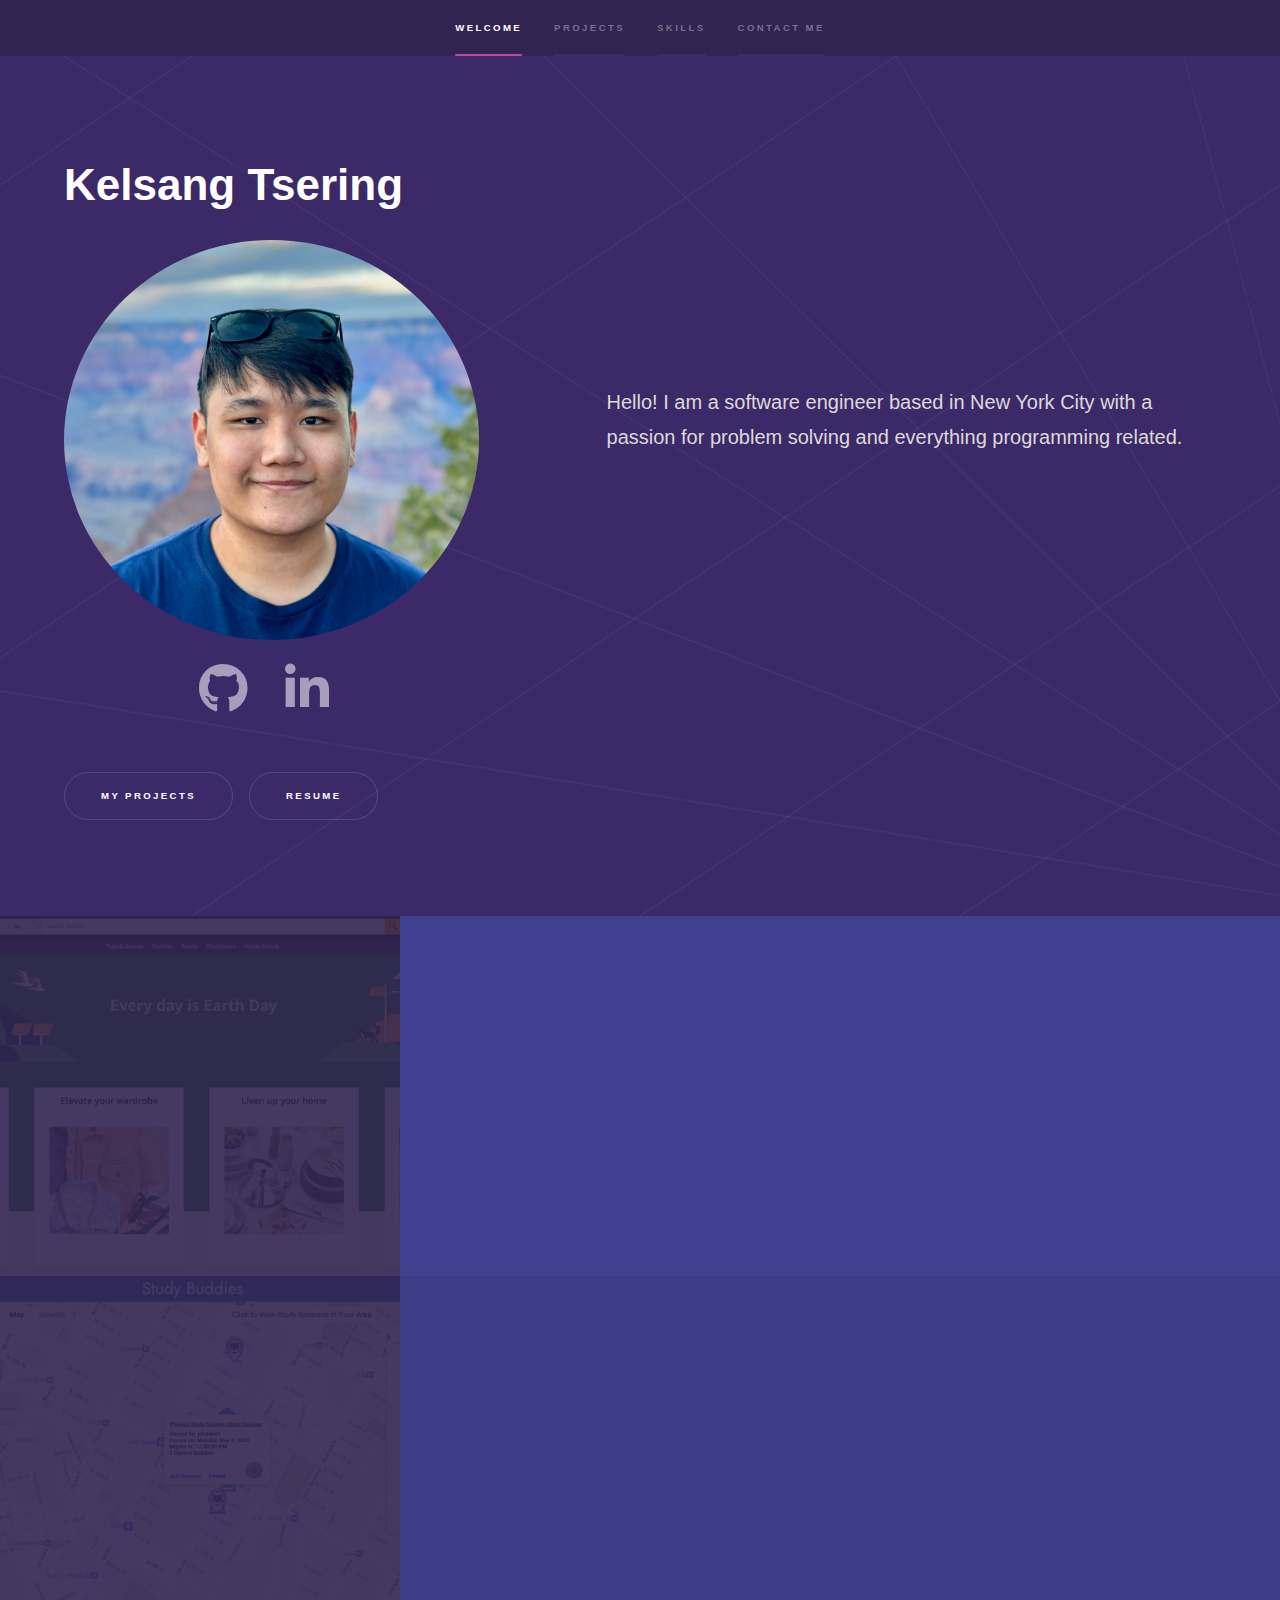
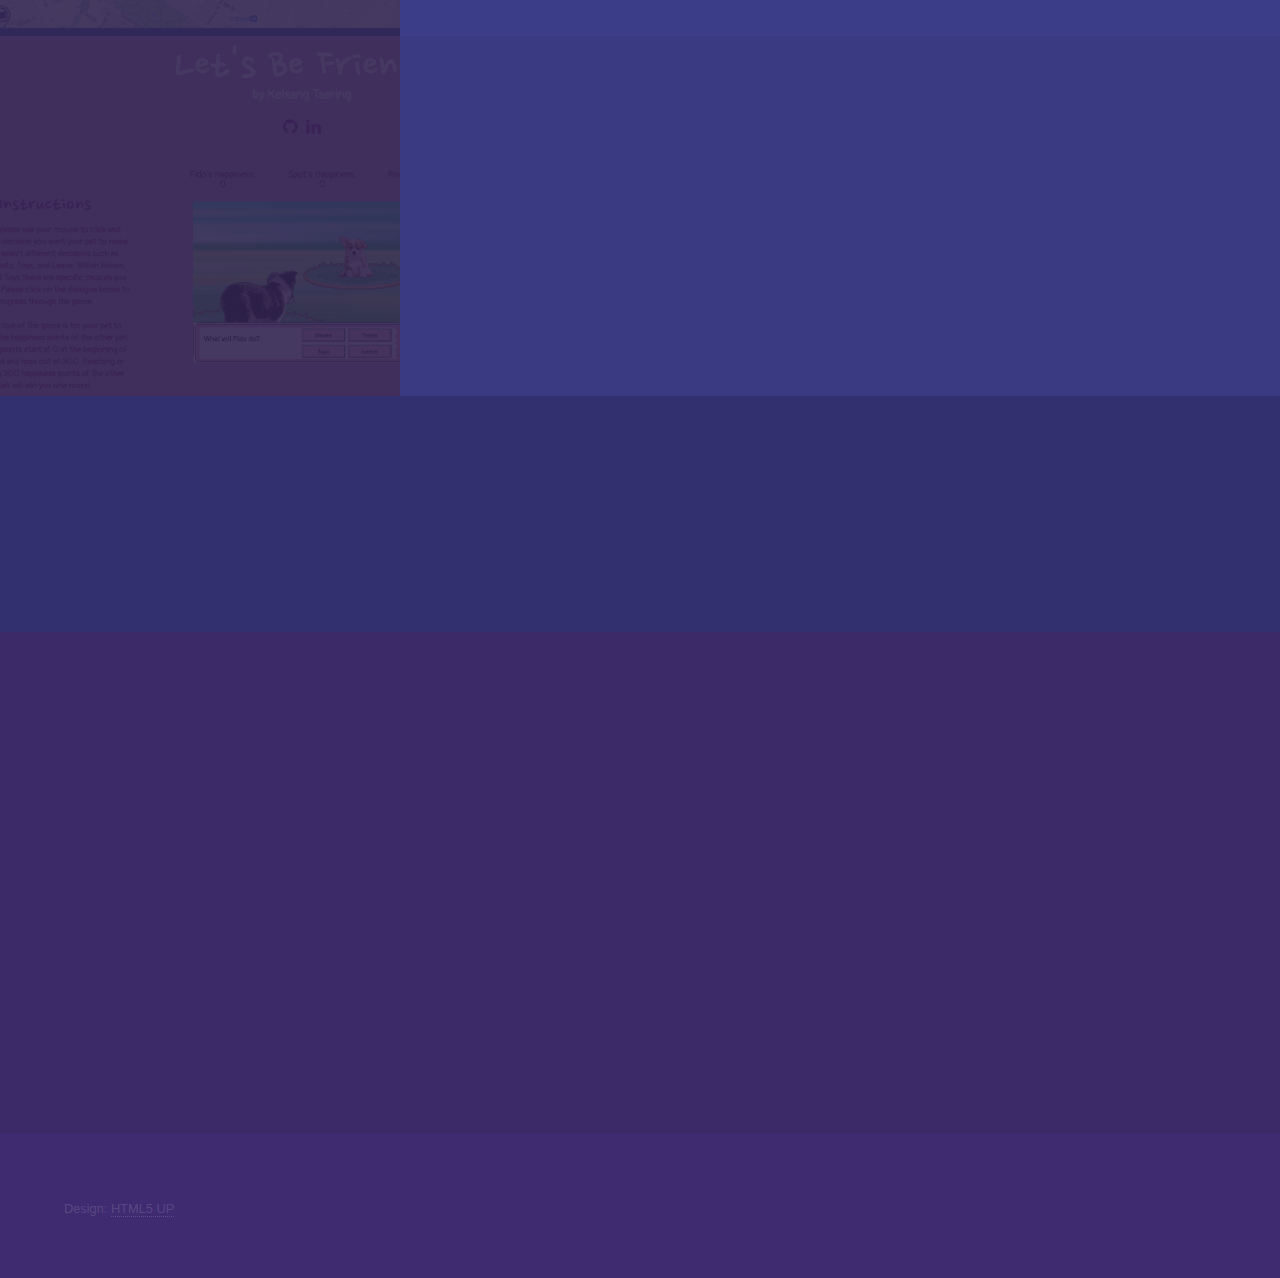
==== commit 4fe25cff: "make changes to styling of website" ====
--- a/index.html
+++ b/index.html
@@ -46,7 +46,7 @@
 							</ul>
 							<ul class="actions">
 								<li><a href="#one" class="button scrolly">My Projects</a></li>
-								<li><a href="./KelsangTsering_Resume.pdf" class="button">Resume</a></li>
+								<li><a href="./Kelsang_Tsering_resume.pdf" class="button">Resume</a></li>
 							</ul>
 						</div>
 					</section>
@@ -58,7 +58,7 @@
 							<div class="content">
 								<div class="inner">
 									<h2>Rainier</h2>
-									<p>Rainier is a full stack clone of Amazon, utilizing React/Redux for the frontend and Ruby on Rails as the backend.</p>
+									<p class="projectDescription">Rainier is a full stack clone of Amazon, utilizing React/Redux for the frontend and Ruby on Rails as the backend.</p>
 									<ul class="actions">
 										<li><a target="_blank" href="https://rainier.onrender.com/" class="button">Live</a></li>
 										<li><a target="_blank" href="https://github.com/kelsangt/Rainier" class="button">GitHub</a></li>
@@ -72,7 +72,7 @@
 							<div class="content">
 								<div class="inner">
 									<h2>Study Buddies</h2>
-									<p>Study Buddies is an app that allows students to be able to create and attend study sessions.</p>
+									<p class="projectDescription">Study Buddies is an app that allows students to be able to create and attend study sessions.</p>
 									<ul class="actions">
 										<li><a target="_blank" href="https://studybuddies.onrender.com/" class="button">Live</a></li>
 										<li><a target="_blank" href="https://github.com/kelsangt/Study-Buddies" class="button">GitHub</a></li>
@@ -86,7 +86,7 @@
 							<div class="content">
 								<div class="inner">
 									<h2>Let's Be Friends</h2>
-									<p>Let's Be Friends is a turn-based Javascript game where the objective is to make your opponent's pet happy.</p>
+									<p class="projectDescription">Let's Be Friends is a turn-based Javascript game where the objective is to make your opponent's pet happy.</p>
 									<ul class="actions">
 										<li><a target="_blank" href="https://kelsangt.github.io/Lets-Be-Friends/" class="button">Live</a></li>
 										<li><a target="_blank" href="https://github.com/kelsangt/Lets-Be-Friends" class="button">GitHub</a></li>
@@ -100,10 +100,9 @@
 				<!-- Two -->
 					<section id="two" class="wrapper style3 fade-up">
 						<div class="inner">
-							<h2>Skills and Technologies</h2>
+							<h2>Languages and Technologies</h2>
 							<p></p>
 							<div id="skillsDiv">
-								<img id="techImg" src="https://raw.githubusercontent.com/devicons/devicon/1119b9f84c0290e0f0b38982099a2bd027a48bf1/icons/vscode/vscode-original.svg"/>
 								<img id="techImg" src="https://raw.githubusercontent.com/devicons/devicon/1119b9f84c0290e0f0b38982099a2bd027a48bf1/icons/javascript/javascript-original.svg"/>
 								<img id="techImg" src="https://raw.githubusercontent.com/devicons/devicon/1119b9f84c0290e0f0b38982099a2bd027a48bf1/icons/ruby/ruby-original.svg"/>
 								<img id="techImg" src="https://raw.githubusercontent.com/devicons/devicon/1119b9f84c0290e0f0b38982099a2bd027a48bf1/icons/python/python-original.svg"/>
@@ -116,7 +115,7 @@
 								<img id="techImg" src="https://raw.githubusercontent.com/devicons/devicon/1119b9f84c0290e0f0b38982099a2bd027a48bf1/icons/postgresql/postgresql-original.svg"/>
 								<img id="techImg" src="https://raw.githubusercontent.com/devicons/devicon/1119b9f84c0290e0f0b38982099a2bd027a48bf1/icons/html5/html5-original.svg"/>
 								<img id="techImg" src="https://raw.githubusercontent.com/devicons/devicon/1119b9f84c0290e0f0b38982099a2bd027a48bf1/icons/css3/css3-original.svg"/>
-								
+								<img id="techImg" src="https://raw.githubusercontent.com/devicons/devicon/1119b9f84c0290e0f0b38982099a2bd027a48bf1/icons/vscode/vscode-original.svg"/>
 							</div>
 							<!-- <ul class="actions">
 								<li><a href="generic.html" class="button">Learn more</a></li>
--- a/assets/css/main.css
+++ b/assets/css/main.css
@@ -3242,15 +3242,15 @@
 		}
 
 		.wrapper.style1 {
-			background-color: #5e42a6;
+			background-color: #3b2968;
 		}
 
 		.wrapper.style1-alt {
-			background-color: #493382;
+			background-color: #3f2b70;
 		}
 
 		.wrapper.style2 {
-			background-color: #5052b5;
+			background-color: #404191;
 		}
 
 		.wrapper.style2-alt {
@@ -3258,7 +3258,7 @@
 		}
 
 		.wrapper.style3 {
-			background-color: #3e3ba5;;
+			background-color: #333070;;
 		}
 
 		.wrapper.style3-alt {
@@ -3372,7 +3372,7 @@
 		display: -webkit-flex;
 		display: -ms-flex;
 		display: flex;
-		background-color: #5e42a6;
+		background-color: #3b2968;
 		cursor: default;
 		padding: 1.75em 2em;
 	}
@@ -3917,6 +3917,7 @@
 
 .mainBody {
 	margin-top: 30px;
+	color: rgb(220, 217, 217);
 }
 
 #introDiv {
@@ -3967,4 +3968,12 @@
 
 #icons-2-github {
 	margin-right: 10px;
-}+}
+
+#introDescription {
+	color: rgb(220, 217, 217);
+}
+
+.projectDescription {
+	color: rgb(220, 217, 217);
+}
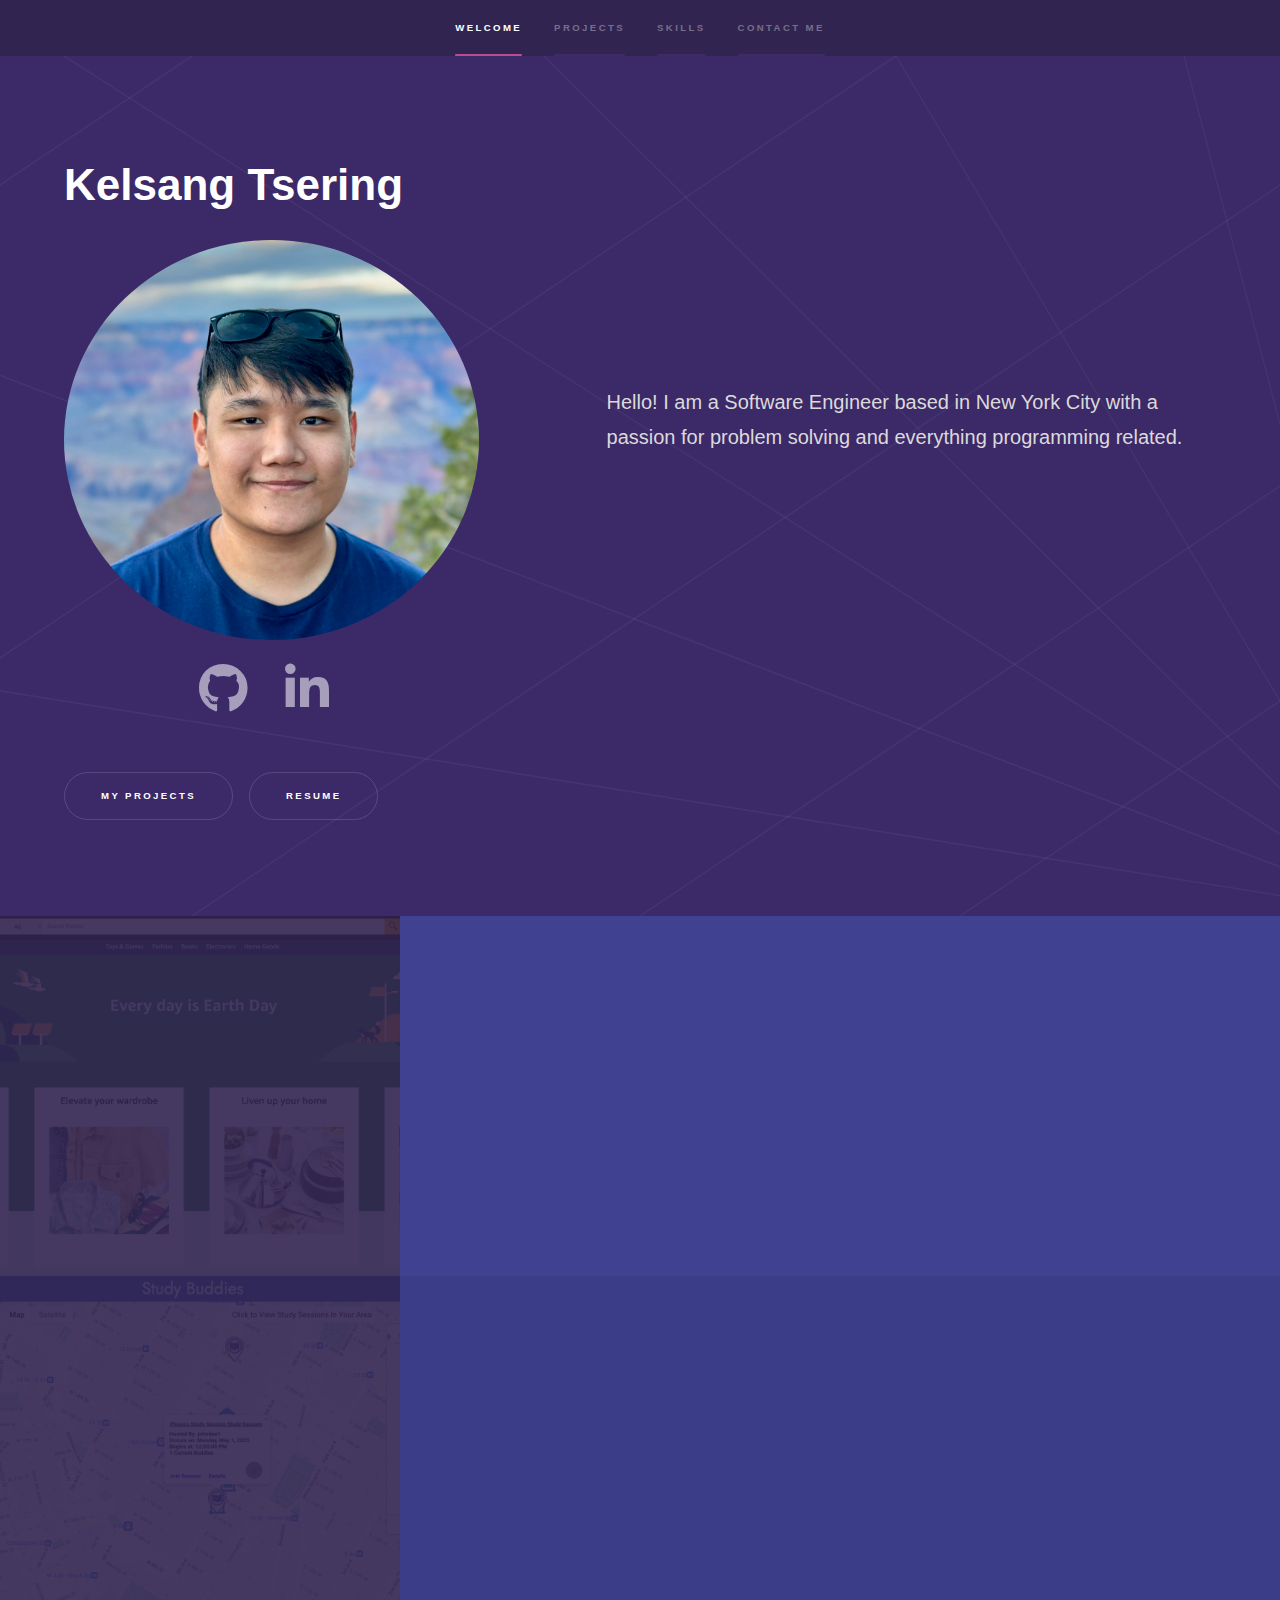
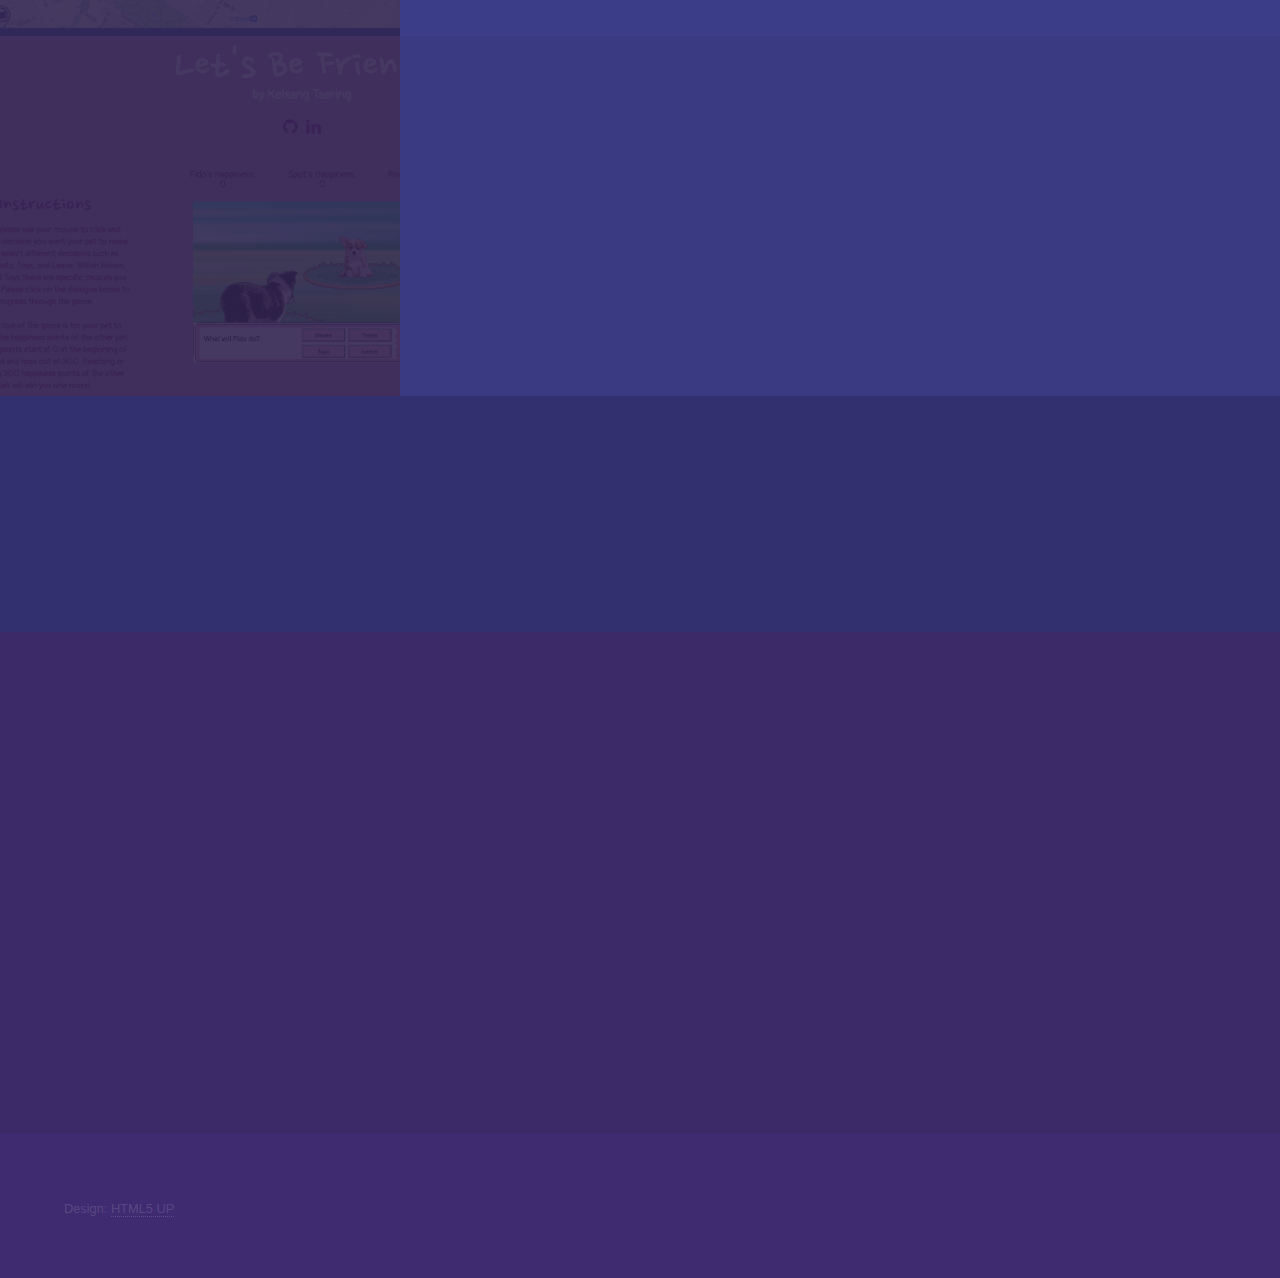
==== commit 535ebb9a: "update site" ====
--- a/index.html
+++ b/index.html
@@ -38,7 +38,7 @@
 							<h1>Kelsang Tsering</h1>
 							<div id="introDiv">
 								<img id="profile-photo" src="./images/kelsang2.jpg">
-								<p id="introDescription">Hello! I am a software engineer based in New York City with a passion for problem solving and everything programming related.</p>
+								<p id="introDescription">Hello! I am a Software Engineer based in New York City with a passion for problem solving and everything programming related.</p>
 							</div>
 							<ul class="icons">
 								<li id="ul-icons"><a href="https://github.com/kelsangt" class="icon brands fa-github"><span class="label">GitHub</span></a></li>
@@ -46,7 +46,7 @@
 							</ul>
 							<ul class="actions">
 								<li><a href="#one" class="button scrolly">My Projects</a></li>
-								<li><a href="./Kelsang_Tsering_resume.pdf" class="button">Resume</a></li>
+								<li><a href="./Kelsang_Tsering_Resume.pdf" class="button">Resume</a></li>
 							</ul>
 						</div>
 					</section>
@@ -103,9 +103,11 @@
 							<h2>Languages and Technologies</h2>
 							<p></p>
 							<div id="skillsDiv">
+								<img id="techImg" src="https://raw.githubusercontent.com/devicons/devicon/6910f0503efdd315c8f9b858234310c06e04d9c0/icons/scala/scala-original.svg"/>
+								<img id="techImg" src="https://raw.githubusercontent.com/devicons/devicon/1119b9f84c0290e0f0b38982099a2bd027a48bf1/icons/python/python-original.svg"/>
 								<img id="techImg" src="https://raw.githubusercontent.com/devicons/devicon/1119b9f84c0290e0f0b38982099a2bd027a48bf1/icons/javascript/javascript-original.svg"/>
 								<img id="techImg" src="https://raw.githubusercontent.com/devicons/devicon/1119b9f84c0290e0f0b38982099a2bd027a48bf1/icons/ruby/ruby-original.svg"/>
-								<img id="techImg" src="https://raw.githubusercontent.com/devicons/devicon/1119b9f84c0290e0f0b38982099a2bd027a48bf1/icons/python/python-original.svg"/>
+								<img id="techImg" src="https://raw.githubusercontent.com/devicons/devicon/6910f0503efdd315c8f9b858234310c06e04d9c0/icons/java/java-original.svg"/>
 								<img id="techImg" src="https://raw.githubusercontent.com/devicons/devicon/1119b9f84c0290e0f0b38982099a2bd027a48bf1/icons/react/react-original.svg"/>
 								<img id="techImg" src="https://raw.githubusercontent.com/devicons/devicon/1119b9f84c0290e0f0b38982099a2bd027a48bf1/icons/redux/redux-original.svg"/>
 								<img id="techImg" src="https://raw.githubusercontent.com/devicons/devicon/1119b9f84c0290e0f0b38982099a2bd027a48bf1/icons/rails/rails-plain.svg" />
@@ -115,7 +117,6 @@
 								<img id="techImg" src="https://raw.githubusercontent.com/devicons/devicon/1119b9f84c0290e0f0b38982099a2bd027a48bf1/icons/postgresql/postgresql-original.svg"/>
 								<img id="techImg" src="https://raw.githubusercontent.com/devicons/devicon/1119b9f84c0290e0f0b38982099a2bd027a48bf1/icons/html5/html5-original.svg"/>
 								<img id="techImg" src="https://raw.githubusercontent.com/devicons/devicon/1119b9f84c0290e0f0b38982099a2bd027a48bf1/icons/css3/css3-original.svg"/>
-								<img id="techImg" src="https://raw.githubusercontent.com/devicons/devicon/1119b9f84c0290e0f0b38982099a2bd027a48bf1/icons/vscode/vscode-original.svg"/>
 							</div>
 							<!-- <ul class="actions">
 								<li><a href="generic.html" class="button">Learn more</a></li>
